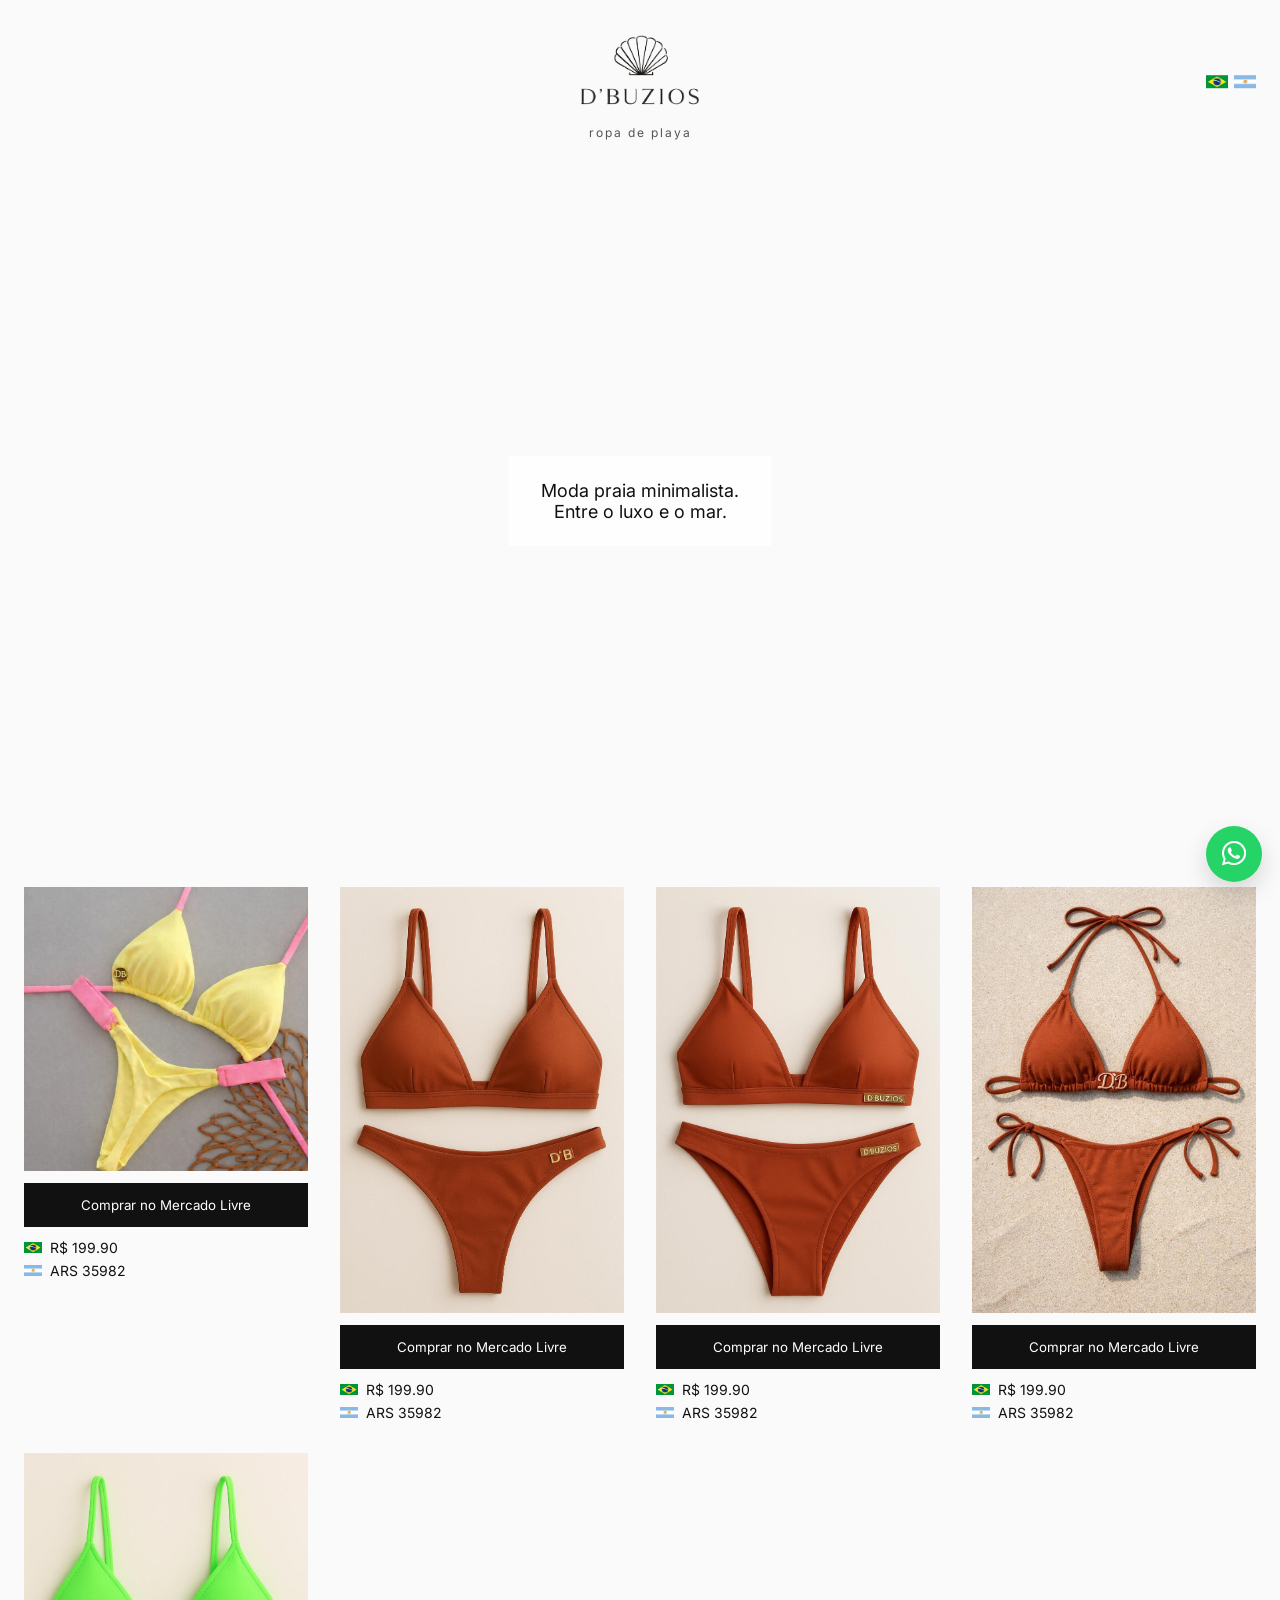
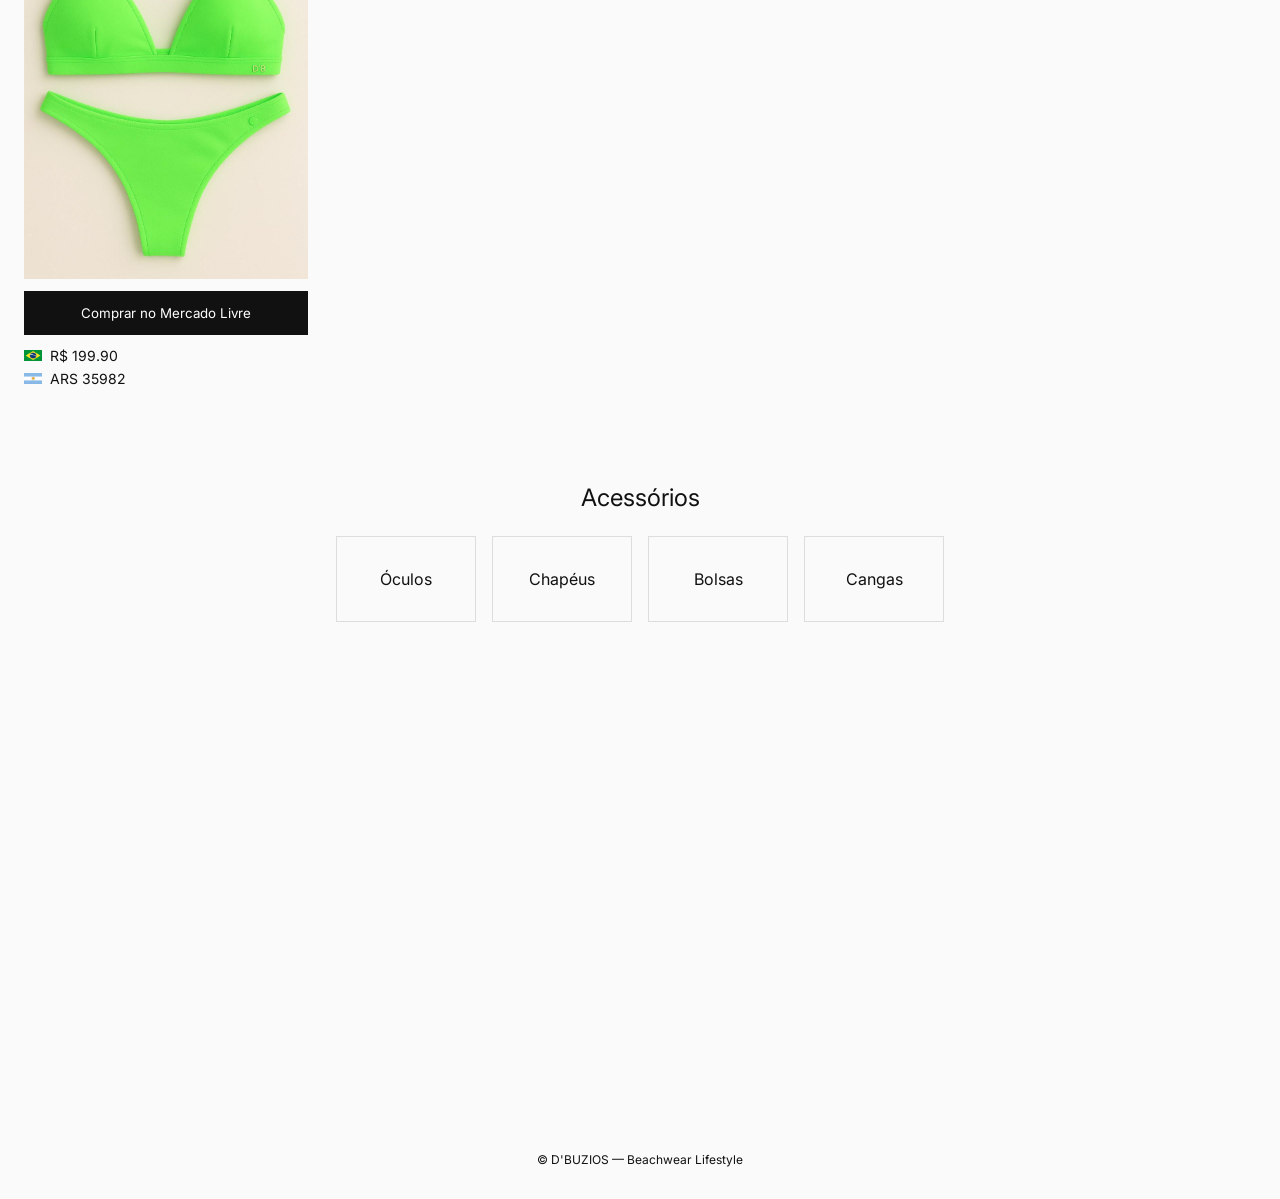
==== index.html @ 42c854fa "first commit" ====
<!DOCTYPE html>
<html lang="pt-BR">
<head>
  <meta charset="UTF-8">
  <title>D'BUZIOS – Moda Praia</title>
  <meta name="viewport" content="width=device-width, initial-scale=1.0">

  <!-- Google Font -->
  <link href="https://fonts.googleapis.com/css2?family=Inter:wght@300;400;500&display=swap" rel="stylesheet">

  <!-- Font Awesome -->
  <link
    rel="stylesheet"
    href="https://cdnjs.cloudflare.com/ajax/libs/font-awesome/6.5.1/css/all.min.css"
  />

  <link rel="stylesheet" href="style.css">
</head>
<body>

<!-- WhatsApp Floating -->
<a href="https://wa.me/5599999999999" class="whatsapp" target="_blank">
  <i class="fa-brands fa-whatsapp"></i>
</a>

<header class="site-header">
  <img 
    src="img/logo-dbuzios-sem-bg.png" 
    alt="D'BUZIOS Logo" 
    class="logo"
  >

  <span class="tagline">ropa de playa</span>

  <div class="flags">
    <img src="img/bra.png" alt="Brasil">
    <img src="img/arg.png" alt="Argentina">
  </div>
</header>

<section class="hero parallax">
  <div class="hero-text">
    <p>Moda praia minimalista.<br>Entre o luxo e o mar.</p>
  </div>
</section>

<section class="products">

  <div class="product-card">
    <img src="img/img1.jpeg" alt="Biquíni">
    <button onclick="openML()">Comprar no Mercado Livre</button>
    <div class="price">
      <div class="price-line">
        <img src="img/bra.png" alt="Brasil">
        <span>R$ <span class="br-price"></span></span>
      </div>
      <div class="price-line">
        <img src="img/arg.png" alt="Argentina">
        <span>ARS <span class="ar-price"></span></span>
      </div>
    </div>
  </div>

  <div class="product-card">
    <img src="img/img2.jpeg" alt="Biquíni">
    <button onclick="openML()">Comprar no Mercado Livre</button>
    <div class="price">
      <div class="price-line">
        <img src="img/bra.png" alt="Brasil">
        <span>R$ <span class="br-price"></span></span>
      </div>
      <div class="price-line">
        <img src="img/arg.png" alt="Argentina">
        <span>ARS <span class="ar-price"></span></span>
      </div>
    </div>
  </div>

  <div class="product-card">
    <img src="img/img3.jpeg" alt="Biquíni">
    <button onclick="openML()">Comprar no Mercado Livre</button>
    <div class="price">
      <div class="price-line">
        <img src="img/bra.png" alt="Brasil">
        <span>R$ <span class="br-price"></span></span>
      </div>
      <div class="price-line">
        <img src="img/arg.png" alt="Argentina">
        <span>ARS <span class="ar-price"></span></span>
      </div>
    </div>
  </div>

  <div class="product-card">
    <img src="img/img4.jpeg" alt="Biquíni">
    <button onclick="openML()">Comprar no Mercado Livre</button>
    <div class="price">
      <div class="price-line">
        <img src="img/bra.png" alt="Brasil">
        <span>R$ <span class="br-price"></span></span>
      </div>
      <div class="price-line">
        <img src="img/arg.png" alt="Argentina">
        <span>ARS <span class="ar-price"></span></span>
      </div>
    </div>
  </div>

  <div class="product-card">
    <img src="img/img5.jpeg" alt="Biquíni">
    <button onclick="openML()">Comprar no Mercado Livre</button>
    <div class="price">
      <div class="price-line">
        <img src="img/bra.png" alt="Brasil">
        <span>R$ <span class="br-price"></span></span>
      </div>
      <div class="price-line">
        <img src="img/arg.png" alt="Argentina">
        <span>ARS <span class="ar-price"></span></span>
      </div>
    </div>
  </div>

</section>

<section class="accessories">
  <h2>Acessórios</h2>
  <div class="accessory-scroll">
    <div class="accessory">Óculos</div>
    <div class="accessory">Chapéus</div>
    <div class="accessory">Bolsas</div>
    <div class="accessory">Cangas</div>
  </div>
</section>

<section class="parallax lifestyle"></section>

<footer>
  <p>© D'BUZIOS — Beachwear Lifestyle</p>
</footer>

<script src="script.js"></script>
</body>
</html>
---- style.css ----
* {
  margin: 0;
  padding: 0;
  box-sizing: border-box;
  font-family: 'Inter', sans-serif;
}

body {
  background: #fafafa;
  color: #111;
}

/* HEADER */
.site-header {
  padding: 24px;
  text-align: center;
  position: relative;
}

.logo {
  max-width: 140px;
}

.tagline {
  display: block;
  margin-top: 6px;
  font-size: 12px;
  letter-spacing: 2px;
  text-transform: lowercase;
  color: #555;
}

.flags {
  position: absolute;
  right: 24px;
  top: 50%;
  transform: translateY(-50%);
  display: flex;
  gap: 6px;
}

.flags img {
  width: 22px;
}

/* WHATSAPP */
.whatsapp {
  position: fixed;
  right: 18px;
  bottom: 18px;
  width: 56px;
  height: 56px;
  background: #25D366;
  color: #fff;
  border-radius: 50%;
  display: flex;
  align-items: center;
  justify-content: center;
  font-size: 28px;
  text-decoration: none;
  z-index: 999;
  box-shadow: 0 10px 25px rgba(0,0,0,0.15);
}

/* HERO */
.hero {
  height: 75vh;
  display: flex;
  align-items: center;
  justify-content: center;
  padding: 20px;
}

.hero-text {
  background: rgba(255,255,255,0.9);
  padding: 24px 32px;
  text-align: center;
  font-size: 18px;
}

/* PARALLAX */
.parallax {
  background-image: url('img/beach.jpg');
  background-attachment: fixed;
  background-size: cover;
  background-position: center;
}

/* PRODUCTS */
.products {
  display: grid;
  grid-template-columns: repeat(auto-fit, minmax(260px, 1fr));
  gap: 32px;
  padding: 48px 24px;
}

.product-card img {
  width: 100%;
  display: block;
}

.product-card button {
  width: 100%;
  padding: 14px;
  background: #111;
  color: #fff;
  border: none;
  margin-top: 12px;
  cursor: pointer;
}

.price {
  margin-top: 12px;
  display: flex;
  flex-direction: column;
  gap: 6px;
  font-size: 14px;
}

.price-line {
  display: flex;
  align-items: center;
  gap: 8px;
}

.price-line img {
  width: 18px;
}

/* ACCESSORIES */
.accessories {
  padding: 48px 24px;
}

.accessories h2 {
  text-align: center;
  margin-bottom: 24px;
  font-weight: 400;
}

.accessory-scroll {
  display: flex;
  gap: 16px;
  justify-content: center; /* centralizado no desktop */
}

.accessory {
  min-width: 140px;
  padding: 32px;
  border: 1px solid #ddd;
  text-align: center;
}

/* LIFESTYLE */
.lifestyle {
  height: 50vh;
}

/* FOOTER */
footer {
  padding: 32px;
  text-align: center;
  font-size: 12px;
}

/* 📱 MOBILE */
@media (max-width: 768px) {

  .flags {
    top: auto;
    bottom: 8px;
    right: 16px;
    transform: none;
  }

  .logo {
    max-width: 120px;
  }

  .tagline {
    font-size: 11px;
  }

  .accessory-scroll {
    overflow-x: auto;
    justify-content: flex-start;
    padding-bottom: 10px;
  }

  .accessory {
    flex-shrink: 0;
  }
}

@media (max-width: 480px) {
  .flags img {
    width: 20px;
  }
}
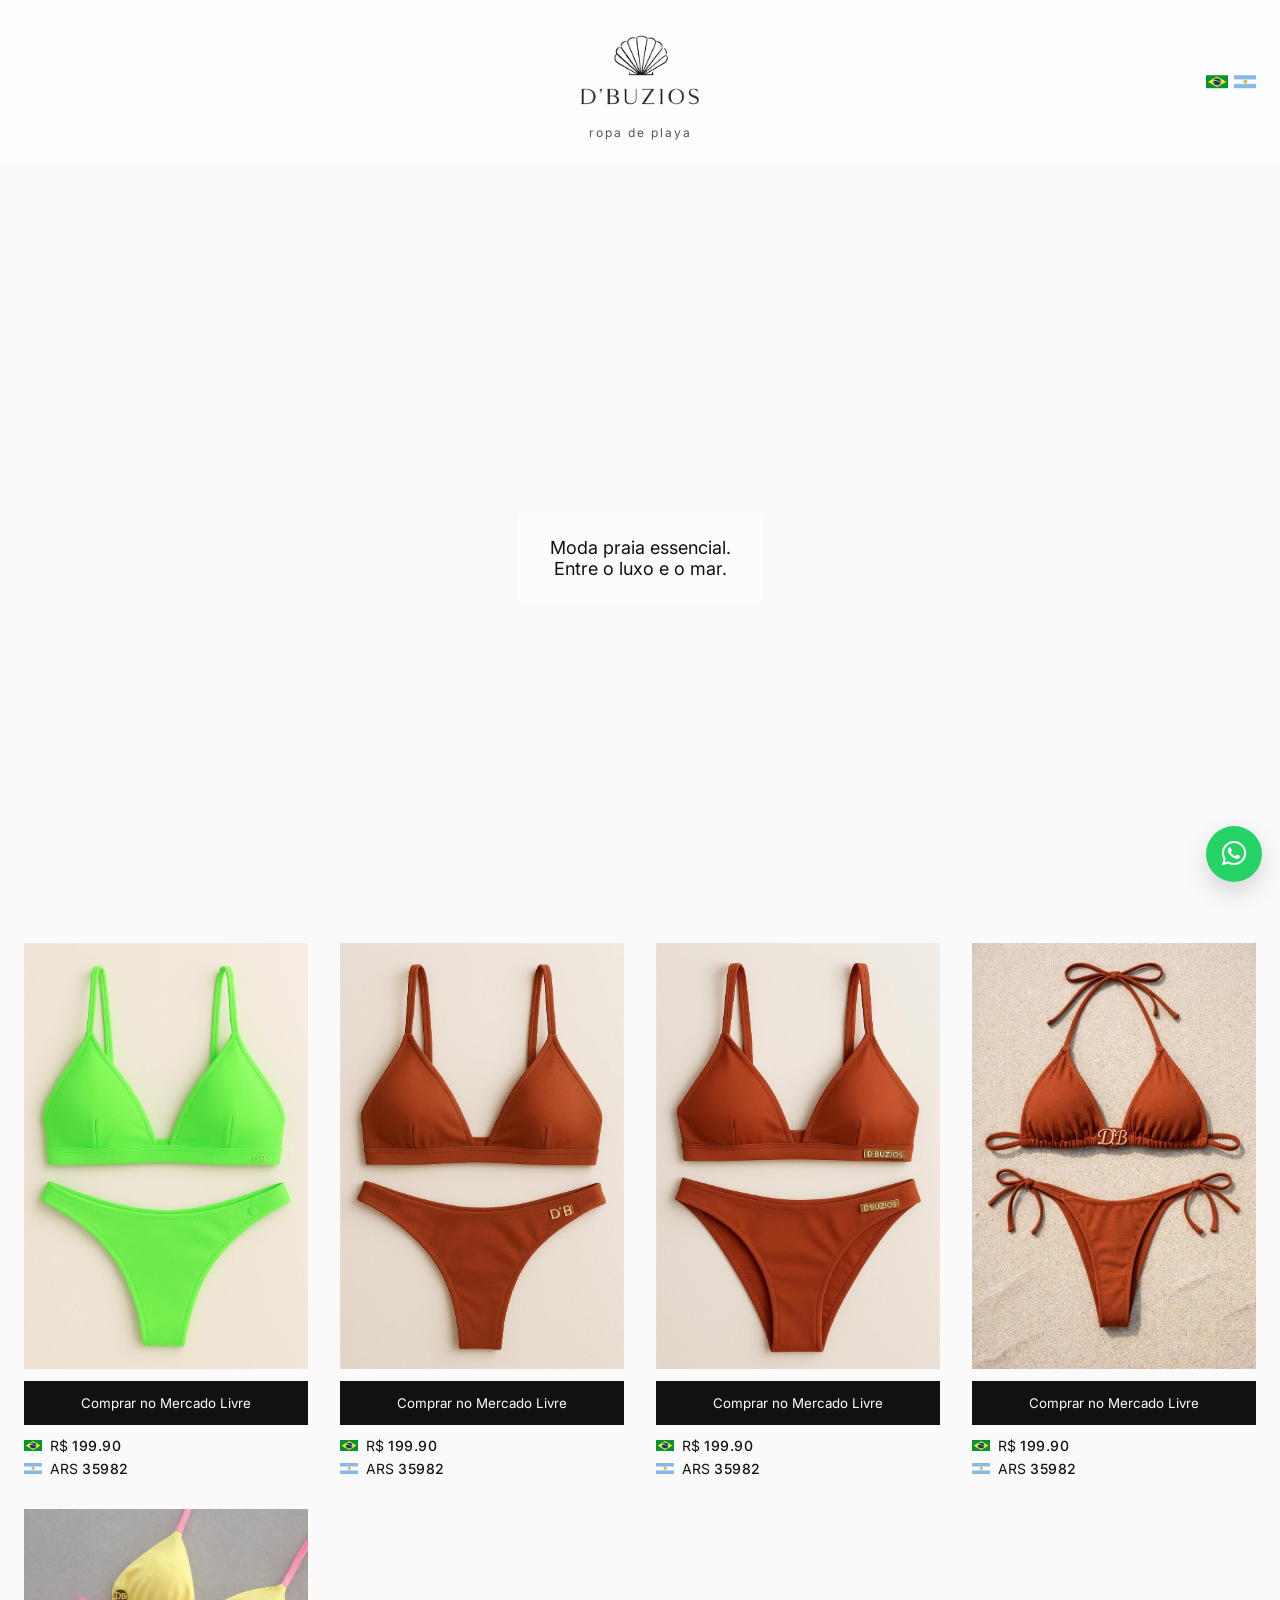
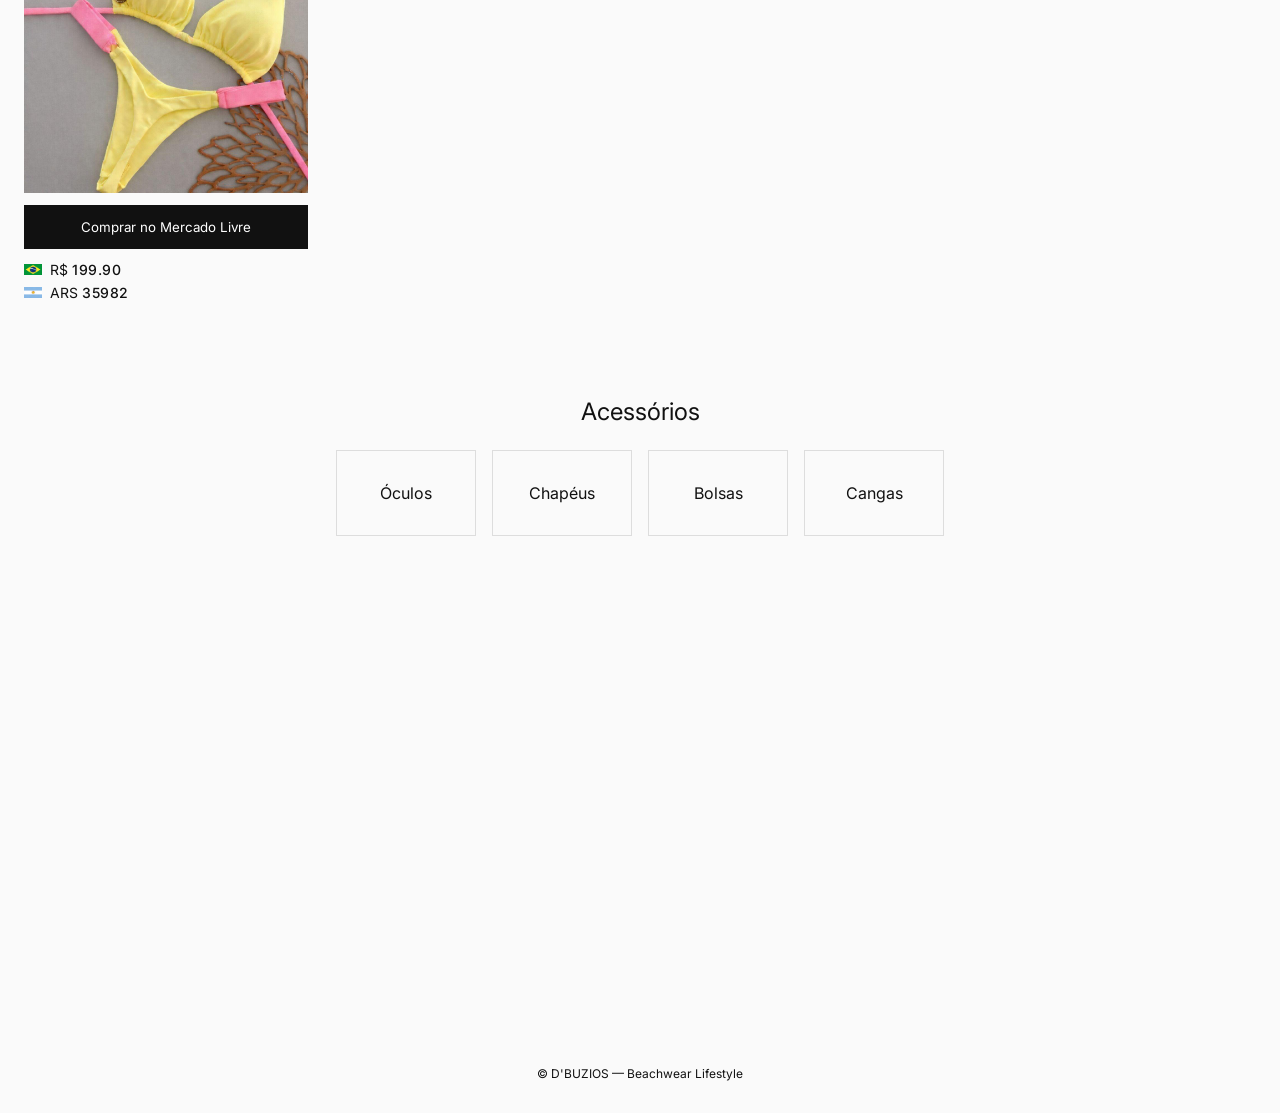
==== commit 2bfeb768: "feat: add fixed header and hero background video" ====
--- a/index.html
+++ b/index.html
@@ -38,16 +38,23 @@
   </div>
 </header>
 
-<section class="hero parallax">
+<section class="hero">
+
+  <!-- VIDEO DE FUNDO -->
+  <video autoplay muted loop playsinline class="hero-video">
+    <source src="video/teste-video.mp4" type="video/mp4">
+  </video>
+
   <div class="hero-text">
-    <p>Moda praia minimalista.<br>Entre o luxo e o mar.</p>
+    <p>Moda praia essencial.<br>Entre o luxo e o mar.</p>
   </div>
+
 </section>
 
 <section class="products">
 
   <div class="product-card">
-    <img src="img/img1.jpeg" alt="Biquíni">
+    <img src="img/img5.jpeg" alt="Biquíni">
     <button onclick="openML()">Comprar no Mercado Livre</button>
     <div class="price">
       <div class="price-line">
@@ -107,7 +114,7 @@
   </div>
 
   <div class="product-card">
-    <img src="img/img5.jpeg" alt="Biquíni">
+    <img src="img/img1.jpeg" alt="Biquíni">
     <button onclick="openML()">Comprar no Mercado Livre</button>
     <div class="price">
       <div class="price-line">
--- a/style.css
+++ b/style.css
@@ -8,13 +8,18 @@
 body {
   background: #fafafa;
   color: #111;
-}
-
-/* HEADER */
+  padding-top: 110px; /* espaço para header fixo */
+}
+
+/* HEADER FIXO */
 .site-header {
   padding: 24px;
   text-align: center;
-  position: relative;
+  position: fixed;
+  top: 0;
+  width: 100%;
+  background: rgba(255, 255, 255, 0.6);
+  z-index: 1000;
 }
 
 .logo {
@@ -41,6 +46,12 @@
 
 .flags img {
   width: 22px;
+}
+
+.br-price,
+.ar-price {
+  font-weight: 500;
+  letter-spacing: 0.5px;
 }
 
 /* WHATSAPP */
@@ -62,28 +73,34 @@
   box-shadow: 0 10px 25px rgba(0,0,0,0.15);
 }
 
-/* HERO */
+/* HERO COM VIDEO */
 .hero {
+  position: relative;
   height: 75vh;
+  margin-top: 110px; 
   display: flex;
   align-items: center;
   justify-content: center;
-  padding: 20px;
+  overflow: hidden;
+}
+
+.hero-video {
+  position: absolute;
+  width: 100%;
+  height: 100%;
+  object-fit: cover;
+  top: 0;
+  left: 0;
+  z-index: 0;
 }
 
 .hero-text {
-  background: rgba(255,255,255,0.9);
+  position: relative;
+  z-index: 1;
+  background: rgba(255,255,255,0.4);
   padding: 24px 32px;
   text-align: center;
   font-size: 18px;
-}
-
-/* PARALLAX */
-.parallax {
-  background-image: url('img/beach.jpg');
-  background-attachment: fixed;
-  background-size: cover;
-  background-position: center;
 }
 
 /* PRODUCTS */
@@ -141,7 +158,7 @@
 .accessory-scroll {
   display: flex;
   gap: 16px;
-  justify-content: center; /* centralizado no desktop */
+  justify-content: center;
 }
 
 .accessory {
@@ -163,7 +180,7 @@
   font-size: 12px;
 }
 
-/* 📱 MOBILE */
+/* MOBILE */
 @media (max-width: 768px) {
 
   .flags {
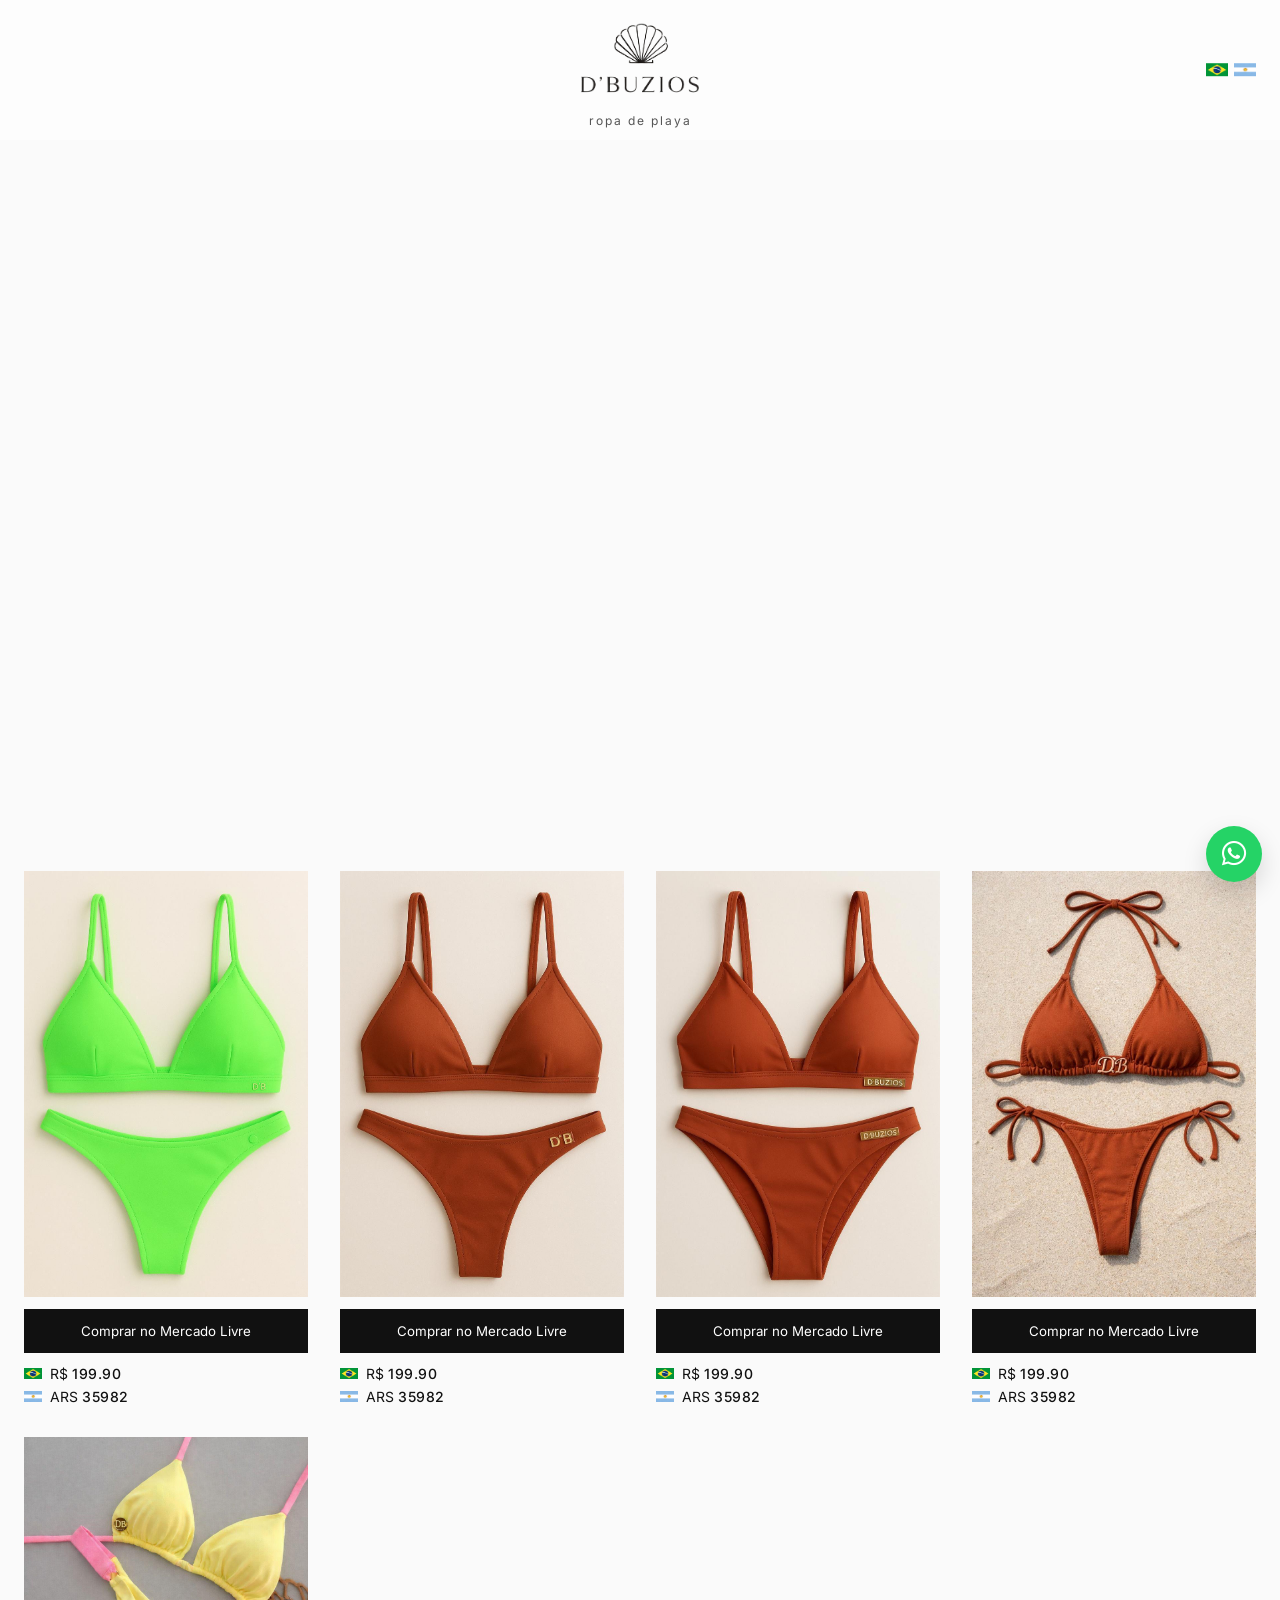
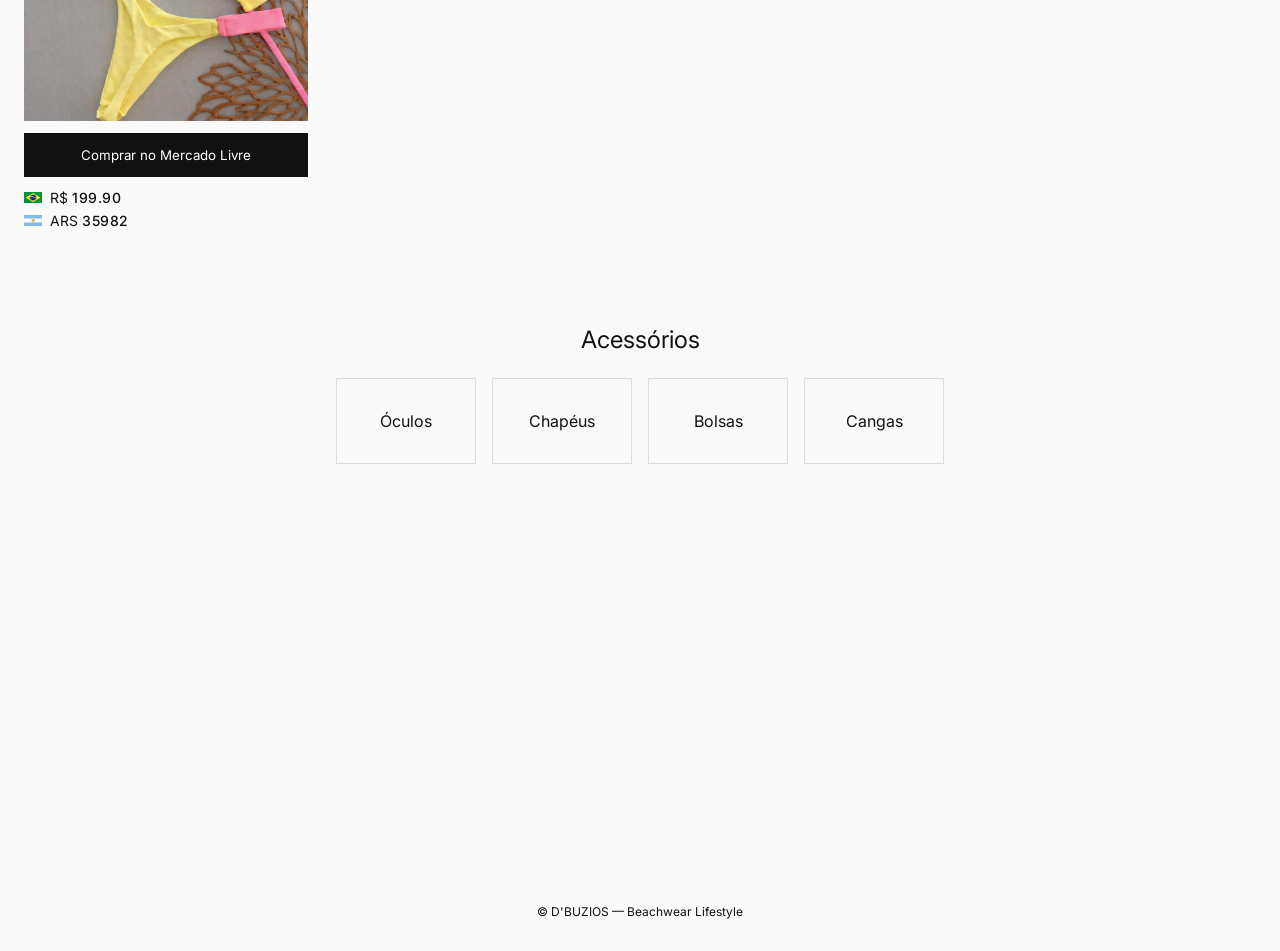
==== commit e3a8ec1d: "refactor(hero): comment out text overlay above video" ====
--- a/index.html
+++ b/index.html
@@ -42,12 +42,14 @@
 
   <!-- VIDEO DE FUNDO -->
   <video autoplay muted loop playsinline class="hero-video">
-    <source src="video/teste-video.mp4" type="video/mp4">
+    <source src="video/video-praia.mp4" type="video/mp4">
   </video>
 
+  <!-- 
   <div class="hero-text">
     <p>Moda praia essencial.<br>Entre o luxo e o mar.</p>
   </div>
+  -->
 
 </section>
 
--- a/style.css
+++ b/style.css
@@ -13,7 +13,7 @@
 
 /* HEADER FIXO */
 .site-header {
-  padding: 24px;
+  padding: 12px;
   text-align: center;
   position: fixed;
   top: 0;
@@ -77,7 +77,7 @@
 .hero {
   position: relative;
   height: 75vh;
-  margin-top: 110px; 
+  margin-top: 38px; 
   display: flex;
   align-items: center;
   justify-content: center;
@@ -170,7 +170,7 @@
 
 /* LIFESTYLE */
 .lifestyle {
-  height: 50vh;
+  height: 40vh;
 }
 
 /* FOOTER */
@@ -198,6 +198,10 @@
     font-size: 11px;
   }
 
+  .hero {
+    margin-top: 16px;
+  }
+
   .accessory-scroll {
     overflow-x: auto;
     justify-content: flex-start;
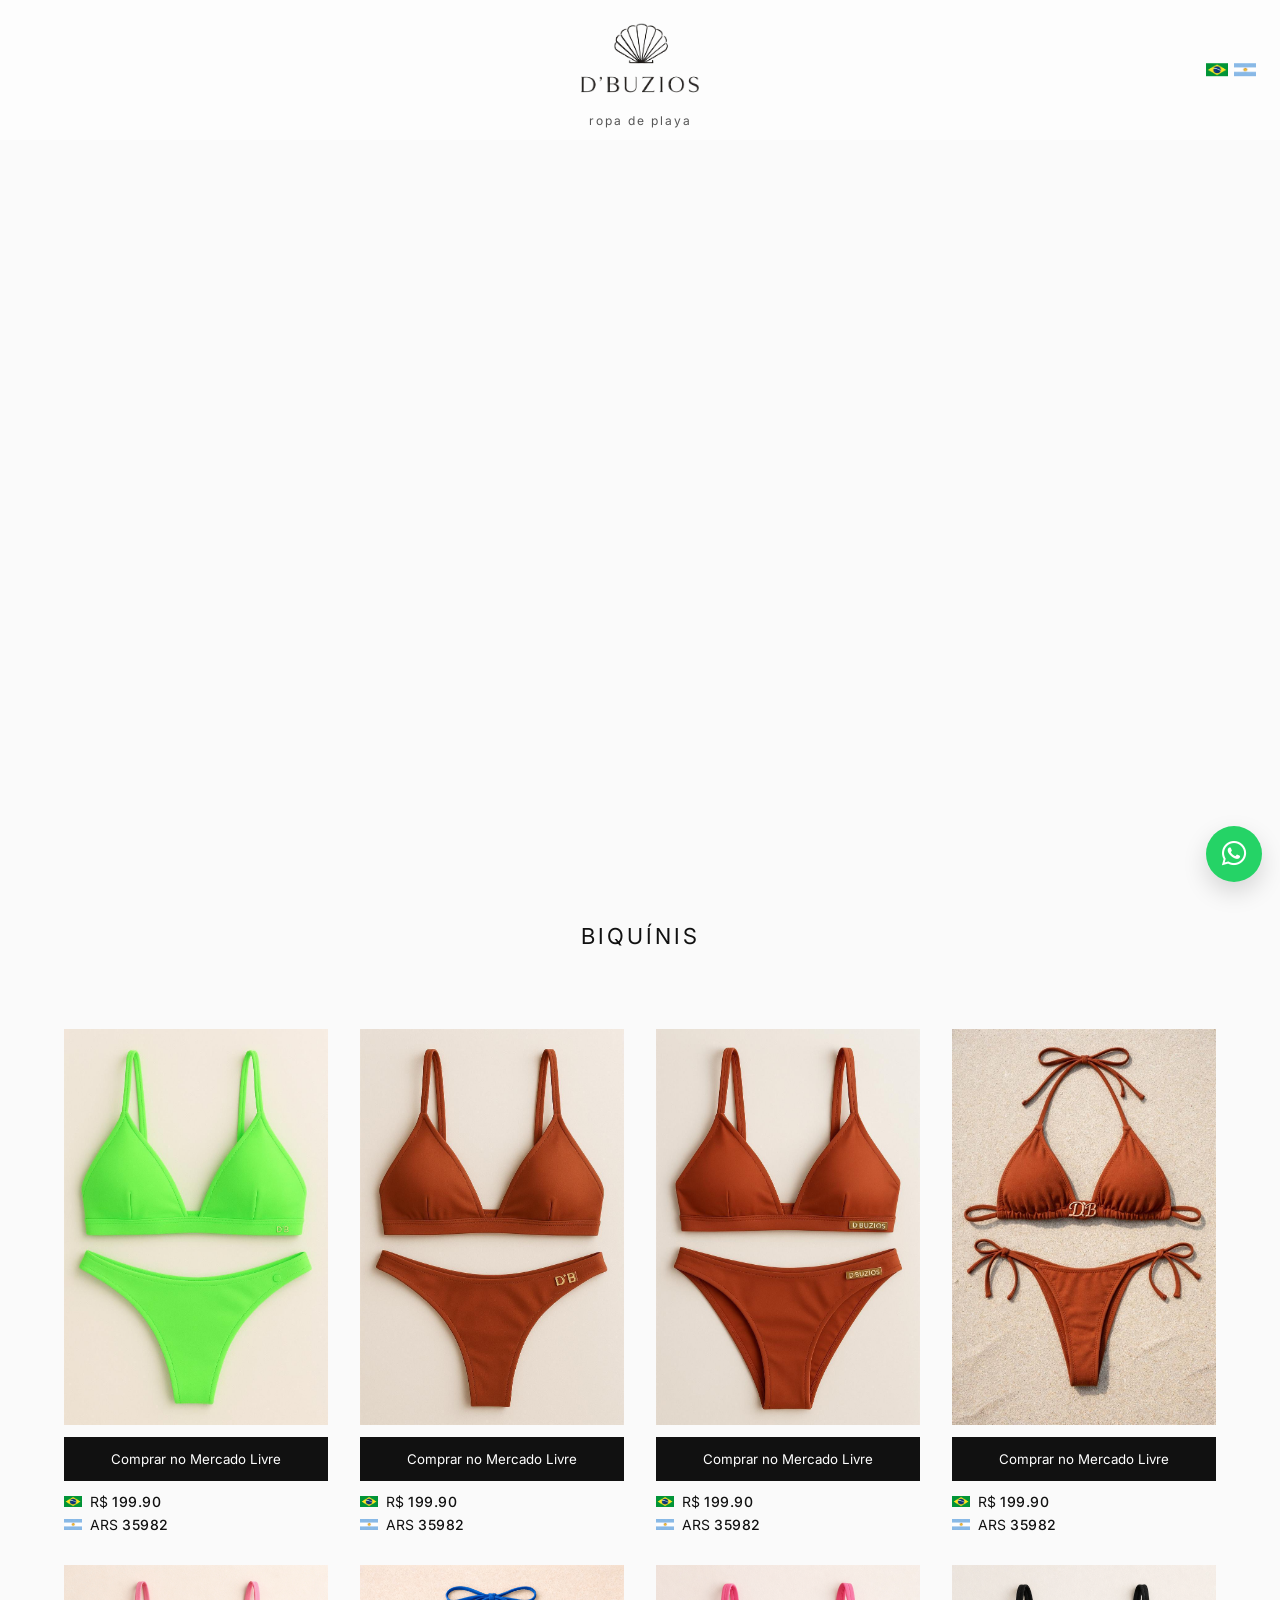
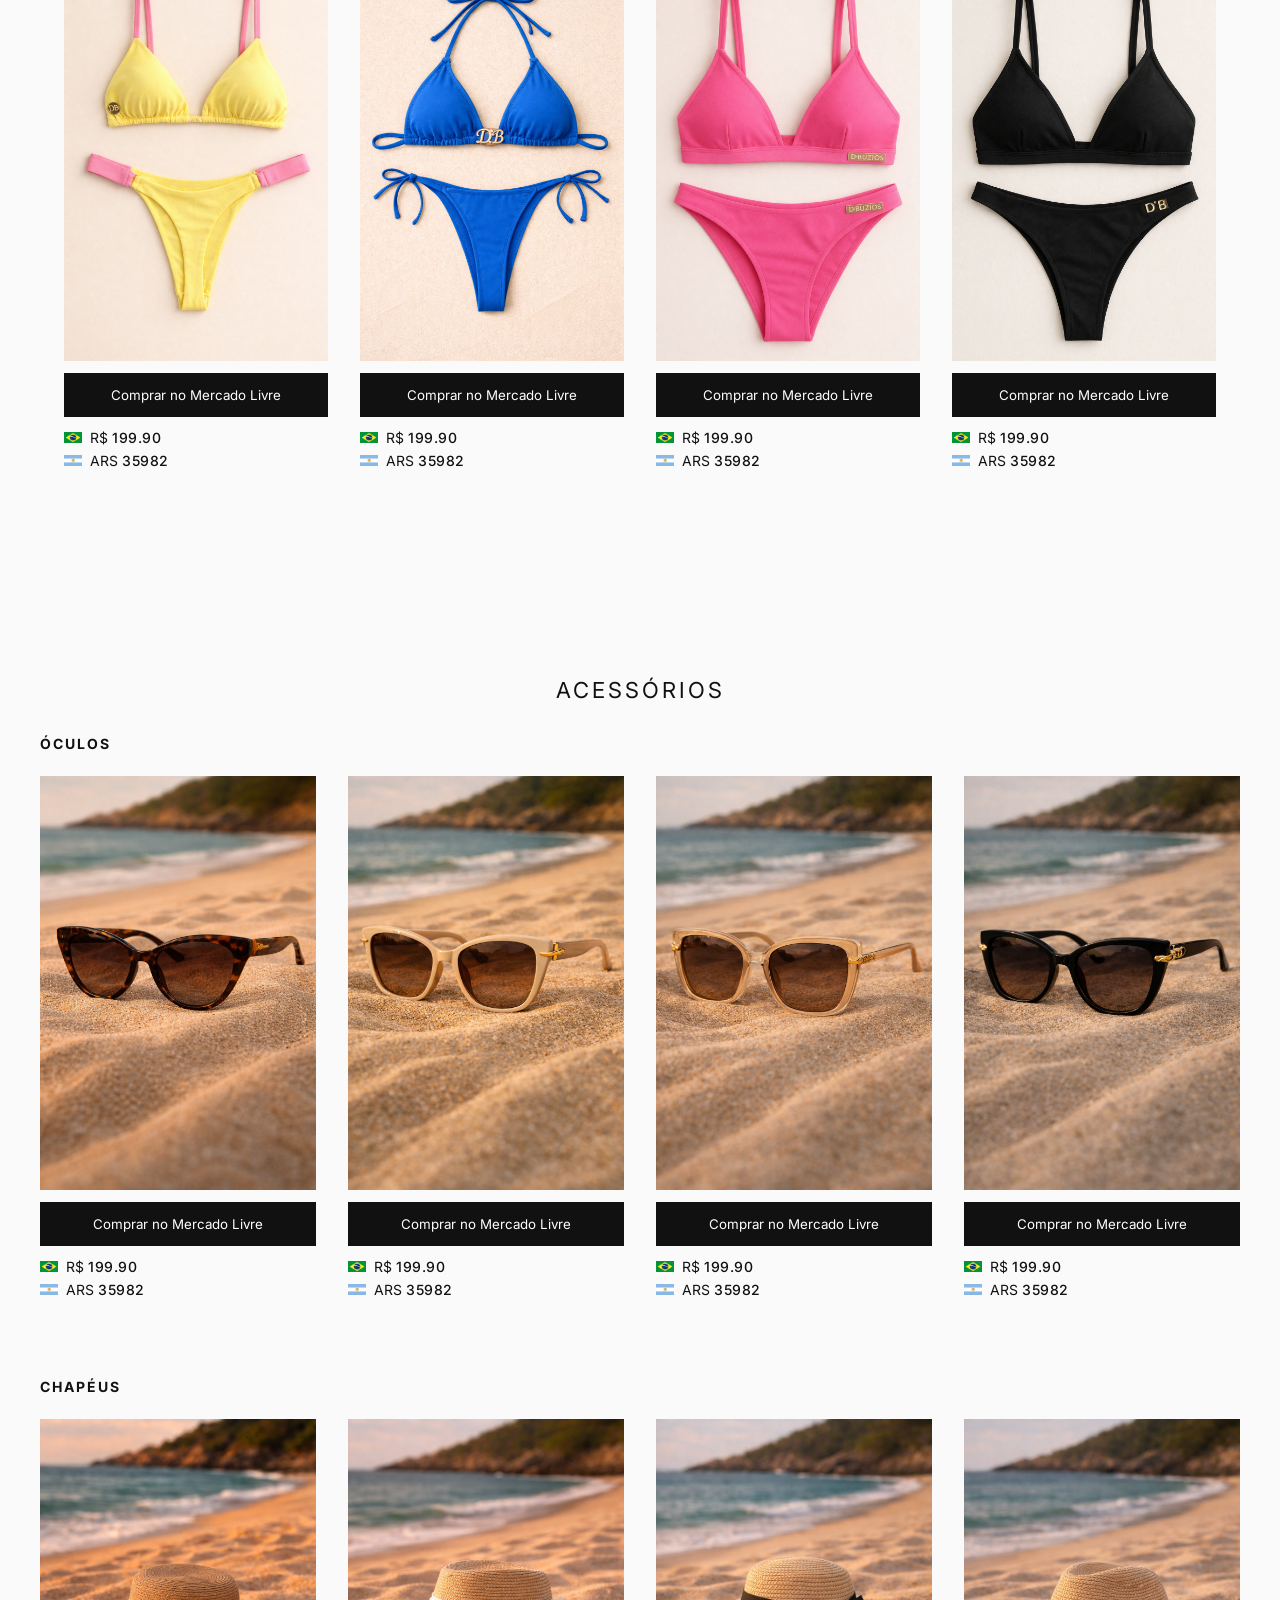
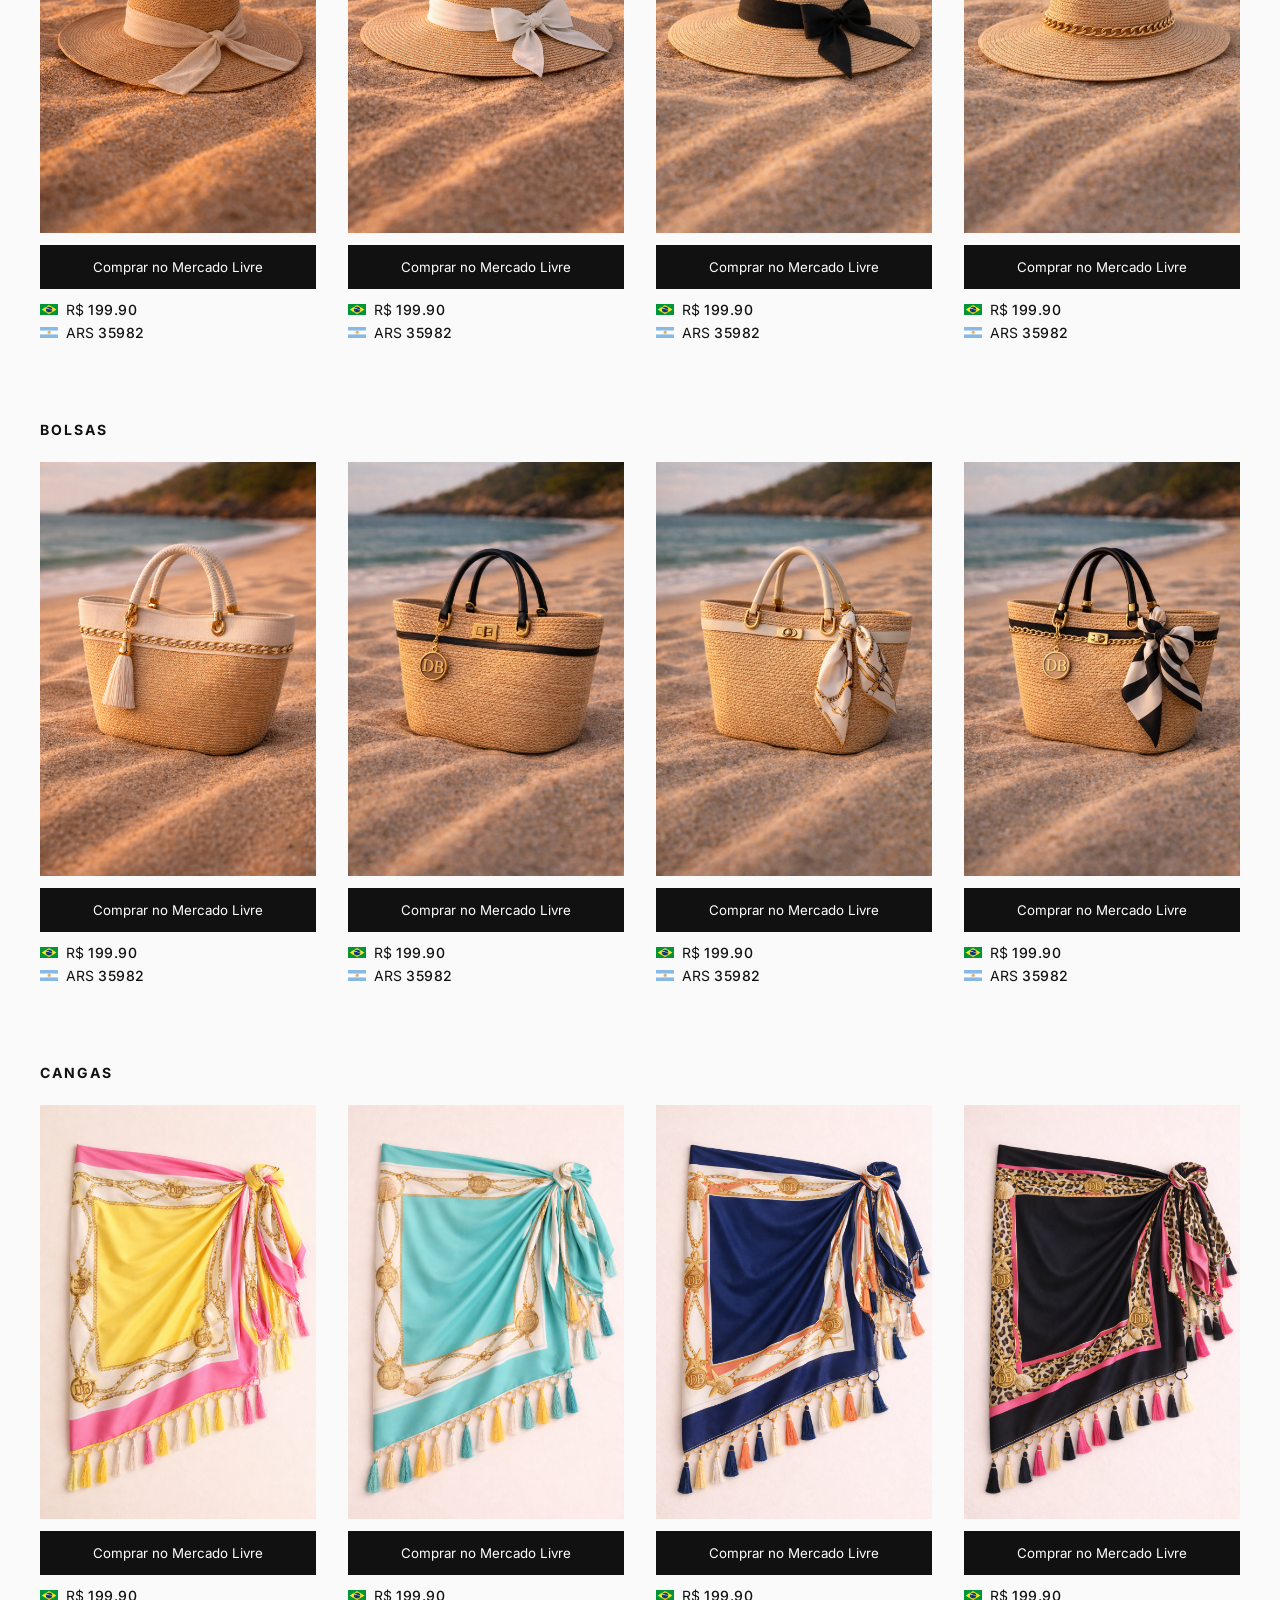
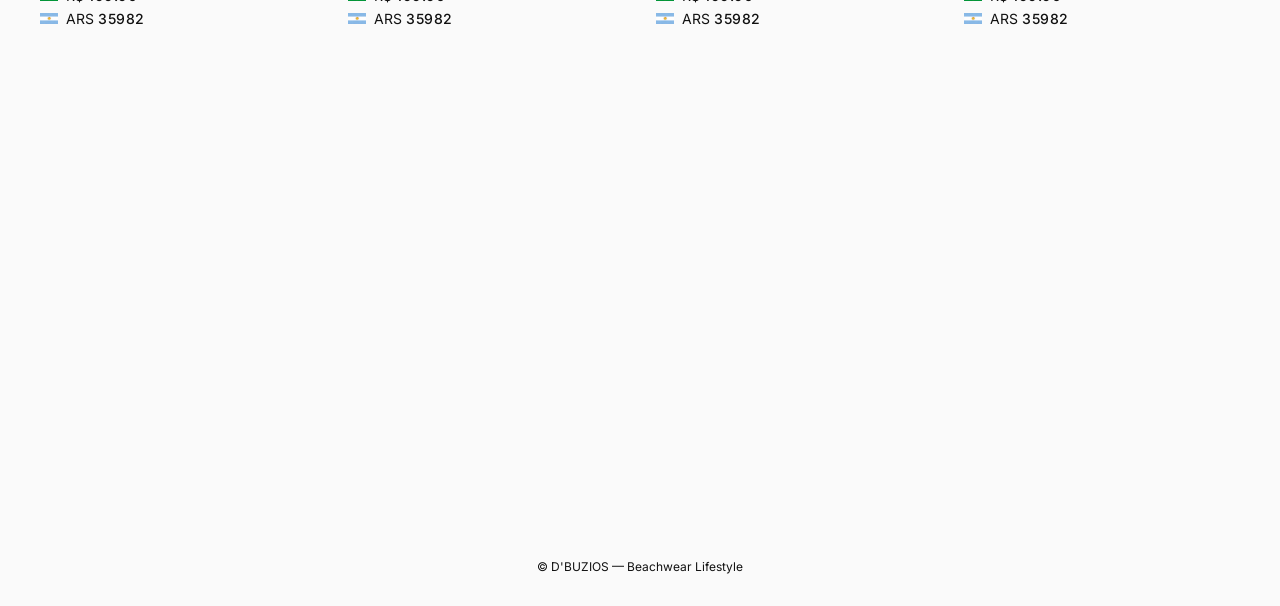
==== commit 8f23f3c6: "feat(ui): improve layout, standardize accessories and organize css" ====
--- a/index.html
+++ b/index.html
@@ -53,93 +53,418 @@
 
 </section>
 
-<section class="products">
-
-  <div class="product-card">
-    <img src="img/img5.jpeg" alt="Biquíni">
-    <button onclick="openML()">Comprar no Mercado Livre</button>
-    <div class="price">
-      <div class="price-line">
-        <img src="img/bra.png" alt="Brasil">
-        <span>R$ <span class="br-price"></span></span>
-      </div>
-      <div class="price-line">
-        <img src="img/arg.png" alt="Argentina">
-        <span>ARS <span class="ar-price"></span></span>
-      </div>
-    </div>
-  </div>
-
-  <div class="product-card">
-    <img src="img/img2.jpeg" alt="Biquíni">
-    <button onclick="openML()">Comprar no Mercado Livre</button>
-    <div class="price">
-      <div class="price-line">
-        <img src="img/bra.png" alt="Brasil">
-        <span>R$ <span class="br-price"></span></span>
-      </div>
-      <div class="price-line">
-        <img src="img/arg.png" alt="Argentina">
-        <span>ARS <span class="ar-price"></span></span>
-      </div>
-    </div>
-  </div>
-
-  <div class="product-card">
-    <img src="img/img3.jpeg" alt="Biquíni">
-    <button onclick="openML()">Comprar no Mercado Livre</button>
-    <div class="price">
-      <div class="price-line">
-        <img src="img/bra.png" alt="Brasil">
-        <span>R$ <span class="br-price"></span></span>
-      </div>
-      <div class="price-line">
-        <img src="img/arg.png" alt="Argentina">
-        <span>ARS <span class="ar-price"></span></span>
-      </div>
-    </div>
-  </div>
-
-  <div class="product-card">
-    <img src="img/img4.jpeg" alt="Biquíni">
-    <button onclick="openML()">Comprar no Mercado Livre</button>
-    <div class="price">
-      <div class="price-line">
-        <img src="img/bra.png" alt="Brasil">
-        <span>R$ <span class="br-price"></span></span>
-      </div>
-      <div class="price-line">
-        <img src="img/arg.png" alt="Argentina">
-        <span>ARS <span class="ar-price"></span></span>
-      </div>
-    </div>
-  </div>
-
-  <div class="product-card">
-    <img src="img/img1.jpeg" alt="Biquíni">
-    <button onclick="openML()">Comprar no Mercado Livre</button>
-    <div class="price">
-      <div class="price-line">
-        <img src="img/bra.png" alt="Brasil">
-        <span>R$ <span class="br-price"></span></span>
-      </div>
-      <div class="price-line">
-        <img src="img/arg.png" alt="Argentina">
-        <span>ARS <span class="ar-price"></span></span>
-      </div>
-    </div>
+<section class="products-section">
+
+  <h2 class="section-title">Biquínis</h2>
+
+  <div class="products">
+
+    <div class="product-card">
+      <img src="img/img5.jpeg" alt="Biquíni">
+      <button onclick="openML()">Comprar no Mercado Livre</button>
+      <div class="price">
+        <div class="price-line">
+          <img src="img/bra.png" alt="Brasil">
+          <span>R$ <span class="br-price"></span></span>
+        </div>
+        <div class="price-line">
+          <img src="img/arg.png" alt="Argentina">
+          <span>ARS <span class="ar-price"></span></span>
+        </div>
+      </div>
+    </div>
+
+    <div class="product-card">
+      <img src="img/img2.jpeg" alt="Biquíni">
+      <button onclick="openML()">Comprar no Mercado Livre</button>
+      <div class="price">
+        <div class="price-line">
+          <img src="img/bra.png" alt="Brasil">
+          <span>R$ <span class="br-price"></span></span>
+        </div>
+        <div class="price-line">
+          <img src="img/arg.png" alt="Argentina">
+          <span>ARS <span class="ar-price"></span></span>
+        </div>
+      </div>
+    </div>
+
+    <div class="product-card">
+      <img src="img/img3.jpeg" alt="Biquíni">
+      <button onclick="openML()">Comprar no Mercado Livre</button>
+      <div class="price">
+        <div class="price-line">
+          <img src="img/bra.png" alt="Brasil">
+          <span>R$ <span class="br-price"></span></span>
+        </div>
+        <div class="price-line">
+          <img src="img/arg.png" alt="Argentina">
+          <span>ARS <span class="ar-price"></span></span>
+        </div>
+      </div>
+    </div>
+
+    <div class="product-card">
+      <img src="img/img4.jpeg" alt="Biquíni">
+      <button onclick="openML()">Comprar no Mercado Livre</button>
+      <div class="price">
+        <div class="price-line">
+          <img src="img/bra.png" alt="Brasil">
+          <span>R$ <span class="br-price"></span></span>
+        </div>
+        <div class="price-line">
+          <img src="img/arg.png" alt="Argentina">
+          <span>ARS <span class="ar-price"></span></span>
+        </div>
+      </div>
+    </div>
+
+    <div class="product-card">
+      <img src="img/img1.jpeg" alt="Biquíni">
+      <button onclick="openML()">Comprar no Mercado Livre</button>
+      <div class="price">
+        <div class="price-line">
+          <img src="img/bra.png" alt="Brasil">
+          <span>R$ <span class="br-price"></span></span>
+        </div>
+        <div class="price-line">
+          <img src="img/arg.png" alt="Argentina">
+          <span>ARS <span class="ar-price"></span></span>
+        </div>
+      </div>
+    </div>
+
+    <div class="product-card">
+      <img src="img/img6.jpeg" alt="Biquíni">
+      <button onclick="openML()">Comprar no Mercado Livre</button>
+      <div class="price">
+        <div class="price-line">
+          <img src="img/bra.png" alt="Brasil">
+          <span>R$ <span class="br-price"></span></span>
+        </div>
+        <div class="price-line">
+          <img src="img/arg.png" alt="Argentina">
+          <span>ARS <span class="ar-price"></span></span>
+        </div>
+      </div>
+    </div>
+
+    <div class="product-card">
+      <img src="img/img7.jpeg" alt="Biquíni">
+      <button onclick="openML()">Comprar no Mercado Livre</button>
+      <div class="price">
+        <div class="price-line">
+          <img src="img/bra.png" alt="Brasil">
+          <span>R$ <span class="br-price"></span></span>
+        </div>
+        <div class="price-line">
+          <img src="img/arg.png" alt="Argentina">
+          <span>ARS <span class="ar-price"></span></span>
+        </div>
+      </div>
+    </div>
+
+    <div class="product-card">
+      <img src="img/img8.jpeg" alt="Biquíni">
+      <button onclick="openML()">Comprar no Mercado Livre</button>
+      <div class="price">
+        <div class="price-line">
+          <img src="img/bra.png" alt="Brasil">
+          <span>R$ <span class="br-price"></span></span>
+        </div>
+        <div class="price-line">
+          <img src="img/arg.png" alt="Argentina">
+          <span>ARS <span class="ar-price"></span></span>
+        </div>
+      </div>
+    </div>
+
   </div>
 
 </section>
 
 <section class="accessories">
-  <h2>Acessórios</h2>
-  <div class="accessory-scroll">
-    <div class="accessory">Óculos</div>
-    <div class="accessory">Chapéus</div>
-    <div class="accessory">Bolsas</div>
-    <div class="accessory">Cangas</div>
-  </div>
+
+  <h2 class="section-title">Acessórios</h2>
+
+  <!-- ÓCULOS -->
+  <div class="accessory-category">
+    <h3 class="accessory-category-title">Óculos</h3>
+
+    <div class="accessories-grid">
+
+      <div class="accessory-card">
+        <img src="img/oculos1.jpg" alt="Óculos D'Buzios">
+        <button onclick="openML()">Comprar no Mercado Livre</button>
+        <div class="price">
+          <div class="price-line">
+            <img src="img/bra.png" alt="Brasil">
+            <span>R$ <span class="br-price"></span></span>
+          </div>
+          <div class="price-line">
+            <img src="img/arg.png" alt="Argentina">
+            <span>ARS <span class="ar-price"></span></span>
+          </div>
+        </div>
+      </div>
+
+      <div class="accessory-card">
+        <img src="img/oculos2.jpg" alt="Óculos D'Buzios">
+        <button onclick="openML()">Comprar no Mercado Livre</button>
+        <div class="price">
+          <div class="price-line">
+            <img src="img/bra.png" alt="Brasil">
+            <span>R$ <span class="br-price"></span></span>
+          </div>
+          <div class="price-line">
+            <img src="img/arg.png" alt="Argentina">
+            <span>ARS <span class="ar-price"></span></span>
+          </div>
+        </div>
+      </div>
+
+      <div class="accessory-card">
+        <img src="img/oculos3.jpg" alt="Óculos D'Buzios">
+        <button onclick="openML()">Comprar no Mercado Livre</button>
+        <div class="price">
+          <div class="price-line">
+            <img src="img/bra.png" alt="Brasil">
+            <span>R$ <span class="br-price"></span></span>
+          </div>
+          <div class="price-line">
+            <img src="img/arg.png" alt="Argentina">
+            <span>ARS <span class="ar-price"></span></span>
+          </div>
+        </div>
+      </div>
+
+      <div class="accessory-card">
+        <img src="img/oculos4.jpg" alt="Óculos D'Buzios">
+        <button onclick="openML()">Comprar no Mercado Livre</button>
+        <div class="price">
+          <div class="price-line">
+            <img src="img/bra.png" alt="Brasil">
+            <span>R$ <span class="br-price"></span></span>
+          </div>
+          <div class="price-line">
+            <img src="img/arg.png" alt="Argentina">
+            <span>ARS <span class="ar-price"></span></span>
+          </div>
+        </div>
+      </div>
+
+    </div>
+  </div>
+
+  <!-- CHAPÉUS -->
+  <div class="accessory-category">
+    <h3 class="accessory-category-title">Chapéus</h3>
+
+    <div class="accessories-grid">
+
+      <div class="accessory-card">
+        <img src="img/chapeu1.jpg" alt="Chapéu D'Buzios">
+        <button onclick="openML()">Comprar no Mercado Livre</button>
+        <div class="price">
+          <div class="price-line">
+            <img src="img/bra.png" alt="Brasil">
+            <span>R$ <span class="br-price"></span></span>
+          </div>
+          <div class="price-line">
+            <img src="img/arg.png" alt="Argentina">
+            <span>ARS <span class="ar-price"></span></span>
+          </div>
+        </div>
+      </div>
+
+      <div class="accessory-card">
+        <img src="img/chapeu2.jpg" alt="Chapéu D'Buzios">
+        <button onclick="openML()">Comprar no Mercado Livre</button>
+        <div class="price">
+          <div class="price-line">
+            <img src="img/bra.png" alt="Brasil">
+            <span>R$ <span class="br-price"></span></span>
+          </div>
+          <div class="price-line">
+            <img src="img/arg.png" alt="Argentina">
+            <span>ARS <span class="ar-price"></span></span>
+          </div>
+        </div>
+      </div>
+
+      <div class="accessory-card">
+        <img src="img/chapeu3.jpg" alt="Chapéu D'Buzios">
+        <button onclick="openML()">Comprar no Mercado Livre</button>
+        <div class="price">
+          <div class="price-line">
+            <img src="img/bra.png" alt="Brasil">
+            <span>R$ <span class="br-price"></span></span>
+          </div>
+          <div class="price-line">
+            <img src="img/arg.png" alt="Argentina">
+            <span>ARS <span class="ar-price"></span></span>
+          </div>
+        </div>
+      </div>
+
+      <div class="accessory-card">
+        <img src="img/chapeu4.jpg" alt="Chapéu D'Buzios">
+        <button onclick="openML()">Comprar no Mercado Livre</button>
+        <div class="price">
+          <div class="price-line">
+            <img src="img/bra.png" alt="Brasil">
+            <span>R$ <span class="br-price"></span></span>
+          </div>
+          <div class="price-line">
+            <img src="img/arg.png" alt="Argentina">
+            <span>ARS <span class="ar-price"></span></span>
+          </div>
+        </div>
+      </div>
+
+    </div>
+  </div>
+
+
+  <!-- BOLSAS -->
+  <div class="accessory-category">
+    <h3 class="accessory-category-title">Bolsas</h3>
+
+    <div class="accessories-grid">
+
+      <div class="accessory-card">
+        <img src="img/bolsa1.jpg" alt="Bolsa D'Buzios">
+        <button onclick="openML()">Comprar no Mercado Livre</button>
+        <div class="price">
+          <div class="price-line">
+            <img src="img/bra.png" alt="Brasil">
+            <span>R$ <span class="br-price"></span></span>
+          </div>
+          <div class="price-line">
+            <img src="img/arg.png" alt="Argentina">
+            <span>ARS <span class="ar-price"></span></span>
+          </div>
+        </div>
+      </div>
+
+      <div class="accessory-card">
+        <img src="img/bolsa2.jpg" alt="Bolsa D'Buzios">
+        <button onclick="openML()">Comprar no Mercado Livre</button>
+        <div class="price">
+          <div class="price-line">
+            <img src="img/bra.png" alt="Brasil">
+            <span>R$ <span class="br-price"></span></span>
+          </div>
+          <div class="price-line">
+            <img src="img/arg.png" alt="Argentina">
+            <span>ARS <span class="ar-price"></span></span>
+          </div>
+        </div>
+      </div>
+
+      <div class="accessory-card">
+        <img src="img/bolsa3.jpg" alt="Bolsa D'Buzios">
+        <button onclick="openML()">Comprar no Mercado Livre</button>
+        <div class="price">
+          <div class="price-line">
+            <img src="img/bra.png" alt="Brasil">
+            <span>R$ <span class="br-price"></span></span>
+          </div>
+          <div class="price-line">
+            <img src="img/arg.png" alt="Argentina">
+            <span>ARS <span class="ar-price"></span></span>
+          </div>
+        </div>
+      </div>
+
+      <div class="accessory-card">
+        <img src="img/bolsa4.jpg" alt="Bolsa D'Buzios">
+        <button onclick="openML()">Comprar no Mercado Livre</button>
+        <div class="price">
+          <div class="price-line">
+            <img src="img/bra.png" alt="Brasil">
+            <span>R$ <span class="br-price"></span></span>
+          </div>
+          <div class="price-line">
+            <img src="img/arg.png" alt="Argentina">
+            <span>ARS <span class="ar-price"></span></span>
+          </div>
+        </div>
+      </div>
+
+    </div>
+  </div>
+
+
+  <!-- CANGAS -->
+  <div class="accessory-category">
+    <h3 class="accessory-category-title">Cangas</h3>
+
+    <div class="accessories-grid">
+
+      <div class="accessory-card">
+        <img src="img/canga1.jpg" alt="Canga D'Buzios">
+        <button onclick="openML()">Comprar no Mercado Livre</button>
+        <div class="price">
+          <div class="price-line">
+            <img src="img/bra.png" alt="Brasil">
+            <span>R$ <span class="br-price"></span></span>
+          </div>
+          <div class="price-line">
+            <img src="img/arg.png" alt="Argentina">
+            <span>ARS <span class="ar-price"></span></span>
+          </div>
+        </div>
+      </div>
+
+      <div class="accessory-card">
+        <img src="img/canga2.jpg" alt="Canga D'Buzios">
+        <button onclick="openML()">Comprar no Mercado Livre</button>
+        <div class="price">
+          <div class="price-line">
+            <img src="img/bra.png" alt="Brasil">
+            <span>R$ <span class="br-price"></span></span>
+          </div>
+          <div class="price-line">
+            <img src="img/arg.png" alt="Argentina">
+            <span>ARS <span class="ar-price"></span></span>
+          </div>
+        </div>
+      </div>
+
+      <div class="accessory-card">
+        <img src="img/canga3.jpg" alt="Canga D'Buzios">
+        <button onclick="openML()">Comprar no Mercado Livre</button>
+        <div class="price">
+          <div class="price-line">
+            <img src="img/bra.png" alt="Brasil">
+            <span>R$ <span class="br-price"></span></span>
+          </div>
+          <div class="price-line">
+            <img src="img/arg.png" alt="Argentina">
+            <span>ARS <span class="ar-price"></span></span>
+          </div>
+        </div>
+      </div>
+
+      <div class="accessory-card">
+        <img src="img/canga4.jpg" alt="Canga D'Buzios">
+        <button onclick="openML()">Comprar no Mercado Livre</button>
+        <div class="price">
+          <div class="price-line">
+            <img src="img/bra.png" alt="Brasil">
+            <span>R$ <span class="br-price"></span></span>
+          </div>
+          <div class="price-line">
+            <img src="img/arg.png" alt="Argentina">
+            <span>ARS <span class="ar-price"></span></span>
+          </div>
+        </div>
+      </div>
+
+    </div>
+  </div>
+
 </section>
 
 <section class="parallax lifestyle"></section>
--- a/style.css
+++ b/style.css
@@ -1,3 +1,7 @@
+/* =================================================
+   RESET / BASE GLOBAL
+================================================= */
+
 * {
   margin: 0;
   padding: 0;
@@ -11,7 +15,12 @@
   padding-top: 110px; /* espaço para header fixo */
 }
 
-/* HEADER FIXO */
+
+/* =================================================
+   HEADER
+   (logo + tagline + bandeiras)
+================================================= */
+
 .site-header {
   padding: 12px;
   text-align: center;
@@ -35,6 +44,8 @@
   color: #555;
 }
 
+/* bandeiras do header */
+
 .flags {
   position: absolute;
   right: 24px;
@@ -48,13 +59,11 @@
   width: 22px;
 }
 
-.br-price,
-.ar-price {
-  font-weight: 500;
-  letter-spacing: 0.5px;
-}
-
-/* WHATSAPP */
+
+/* =================================================
+   WHATSAPP FLOATING BUTTON
+================================================= */
+
 .whatsapp {
   position: fixed;
   right: 18px;
@@ -73,11 +82,15 @@
   box-shadow: 0 10px 25px rgba(0,0,0,0.15);
 }
 
-/* HERO COM VIDEO */
+
+/* =================================================
+   HERO SECTION (VIDEO)
+================================================= */
+
 .hero {
   position: relative;
   height: 75vh;
-  margin-top: 38px; 
+  margin-top: 38px;
   display: flex;
   align-items: center;
   justify-content: center;
@@ -93,6 +106,8 @@
   left: 0;
   z-index: 0;
 }
+
+/* texto opcional sobre o vídeo */
 
 .hero-text {
   position: relative;
@@ -103,7 +118,15 @@
   font-size: 18px;
 }
 
-/* PRODUCTS */
+
+/* =================================================
+   PRODUCT SECTION (BIQUÍNIS)
+================================================= */
+
+.products-section {
+  padding: 60px 40px;
+}
+
 .products {
   display: grid;
   grid-template-columns: repeat(auto-fit, minmax(260px, 1fr));
@@ -111,10 +134,20 @@
   padding: 48px 24px;
 }
 
+
+/* card do produto */
+
 .product-card img {
   width: 100%;
   display: block;
-}
+  transition: transform 0.5s ease;
+}
+
+.product-card:hover img {
+  transform: scale(1.05);
+}
+
+/* botão comprar */
 
 .product-card button {
   width: 100%;
@@ -126,6 +159,12 @@
   cursor: pointer;
 }
 
+
+/* =================================================
+   PRICE COMPONENT
+   (usado em biquínis e acessórios)
+================================================= */
+
 .price {
   margin-top: 12px;
   display: flex;
@@ -144,43 +183,120 @@
   width: 18px;
 }
 
-/* ACCESSORIES */
+.br-price,
+.ar-price {
+  font-weight: 500;
+  letter-spacing: 0.5px;
+}
+
+
+/* =================================================
+   ACCESSORIES SECTION
+   (óculos, chapéus, bolsas, cangas)
+================================================= */
+
 .accessories {
-  padding: 48px 24px;
-}
-
-.accessories h2 {
+  padding: 60px 40px;
+}
+
+/* título da seção (BIQUÍNIS / ACESSÓRIOS) */
+
+.section-title {
   text-align: center;
+  font-size: 22px;
+  font-weight: 400;
+  letter-spacing: 3px;
+  text-transform: uppercase;
+
+  margin-top: 40px;
+  margin-bottom: 32px;
+}
+
+/* categoria dentro da seção */
+
+.accessory-category {
+  margin-bottom: 80px;
+}
+
+.accessory-category-title {
+  font-size: 14px;
+  letter-spacing: 2px;
+  text-transform: uppercase;
   margin-bottom: 24px;
-  font-weight: 400;
-}
-
-.accessory-scroll {
-  display: flex;
-  gap: 16px;
-  justify-content: center;
-}
-
-.accessory {
-  min-width: 140px;
-  padding: 32px;
-  border: 1px solid #ddd;
-  text-align: center;
-}
-
-/* LIFESTYLE */
+}
+
+/* grid de acessórios */
+
+.accessories-grid {
+  display: grid;
+  grid-template-columns: repeat(4, 1fr);
+  gap: 32px;
+}
+
+/* card de acessório */
+
+.accessory-card > img {
+  width: 100%;
+  display: block;
+  transition: transform 0.5s ease;
+}
+
+.accessory-card:hover img {
+  transform: scale(1.05);
+}
+
+/* botão ML */
+
+.accessory-card button {
+  width: 100%;
+  padding: 14px;
+  background: #111;
+  color: #fff;
+  border: none;
+  margin-top: 12px;
+  cursor: pointer;
+}
+
+
+/* =================================================
+   LIFESTYLE SECTION
+================================================= */
+
 .lifestyle {
   height: 40vh;
 }
 
-/* FOOTER */
+
+/* =================================================
+   FOOTER
+================================================= */
+
 footer {
   padding: 32px;
   text-align: center;
   font-size: 12px;
 }
 
-/* MOBILE */
+
+/* =================================================
+   RESPONSIVE DESIGN
+   (todas as regras para tablets e mobile)
+================================================= */
+
+
+/* tablets */
+
+@media (max-width: 1024px) {
+
+  .accessories-grid {
+    grid-template-columns: repeat(2, 1fr);
+  }
+
+}
+
+
+/* celulares */
+
 @media (max-width: 768px) {
 
   .flags {
@@ -202,19 +318,23 @@
     margin-top: 16px;
   }
 
-  .accessory-scroll {
-    overflow-x: auto;
-    justify-content: flex-start;
-    padding-bottom: 10px;
-  }
-
-  .accessory {
-    flex-shrink: 0;
-  }
+}
+
+
+/* celulares pequenos */
+
+@media (max-width: 600px) {
+
+  .accessories-grid {
+    grid-template-columns: 1fr;
+  }
+
 }
 
 @media (max-width: 480px) {
+
   .flags img {
     width: 20px;
   }
+
 }
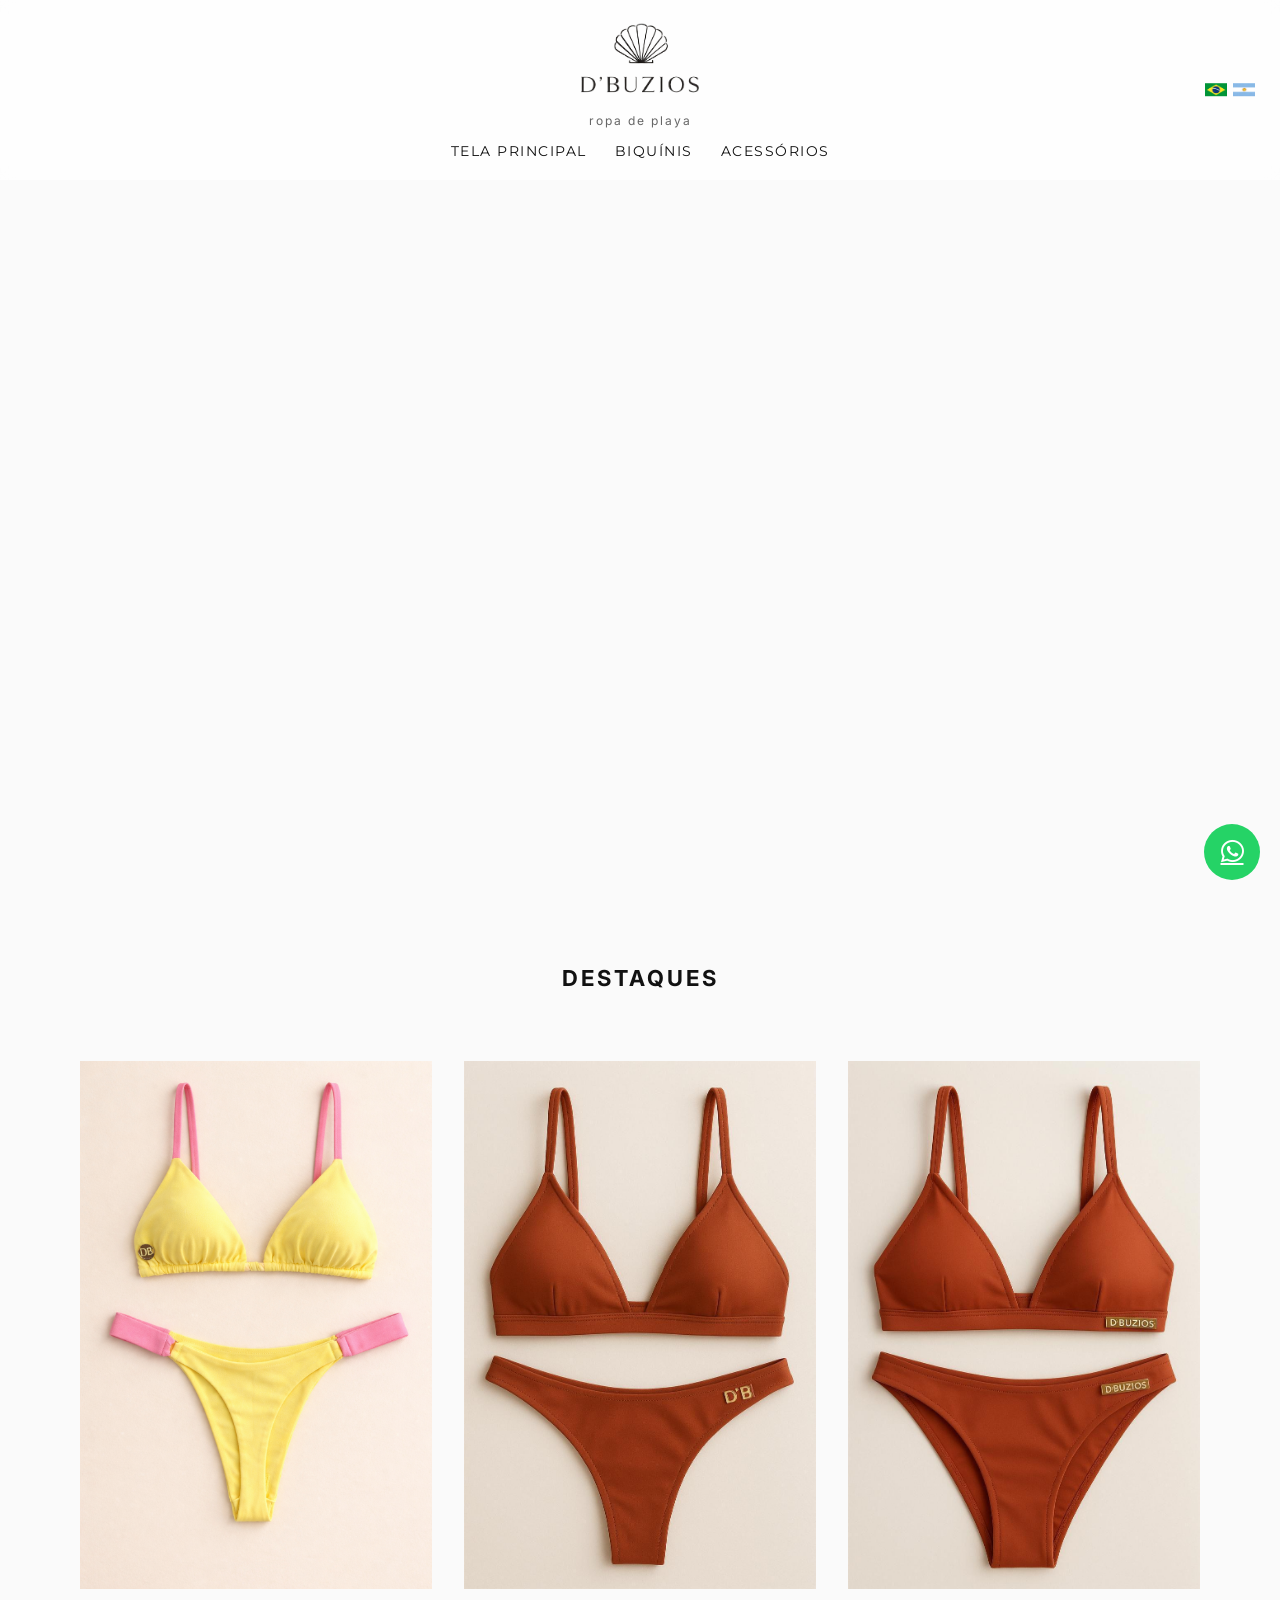
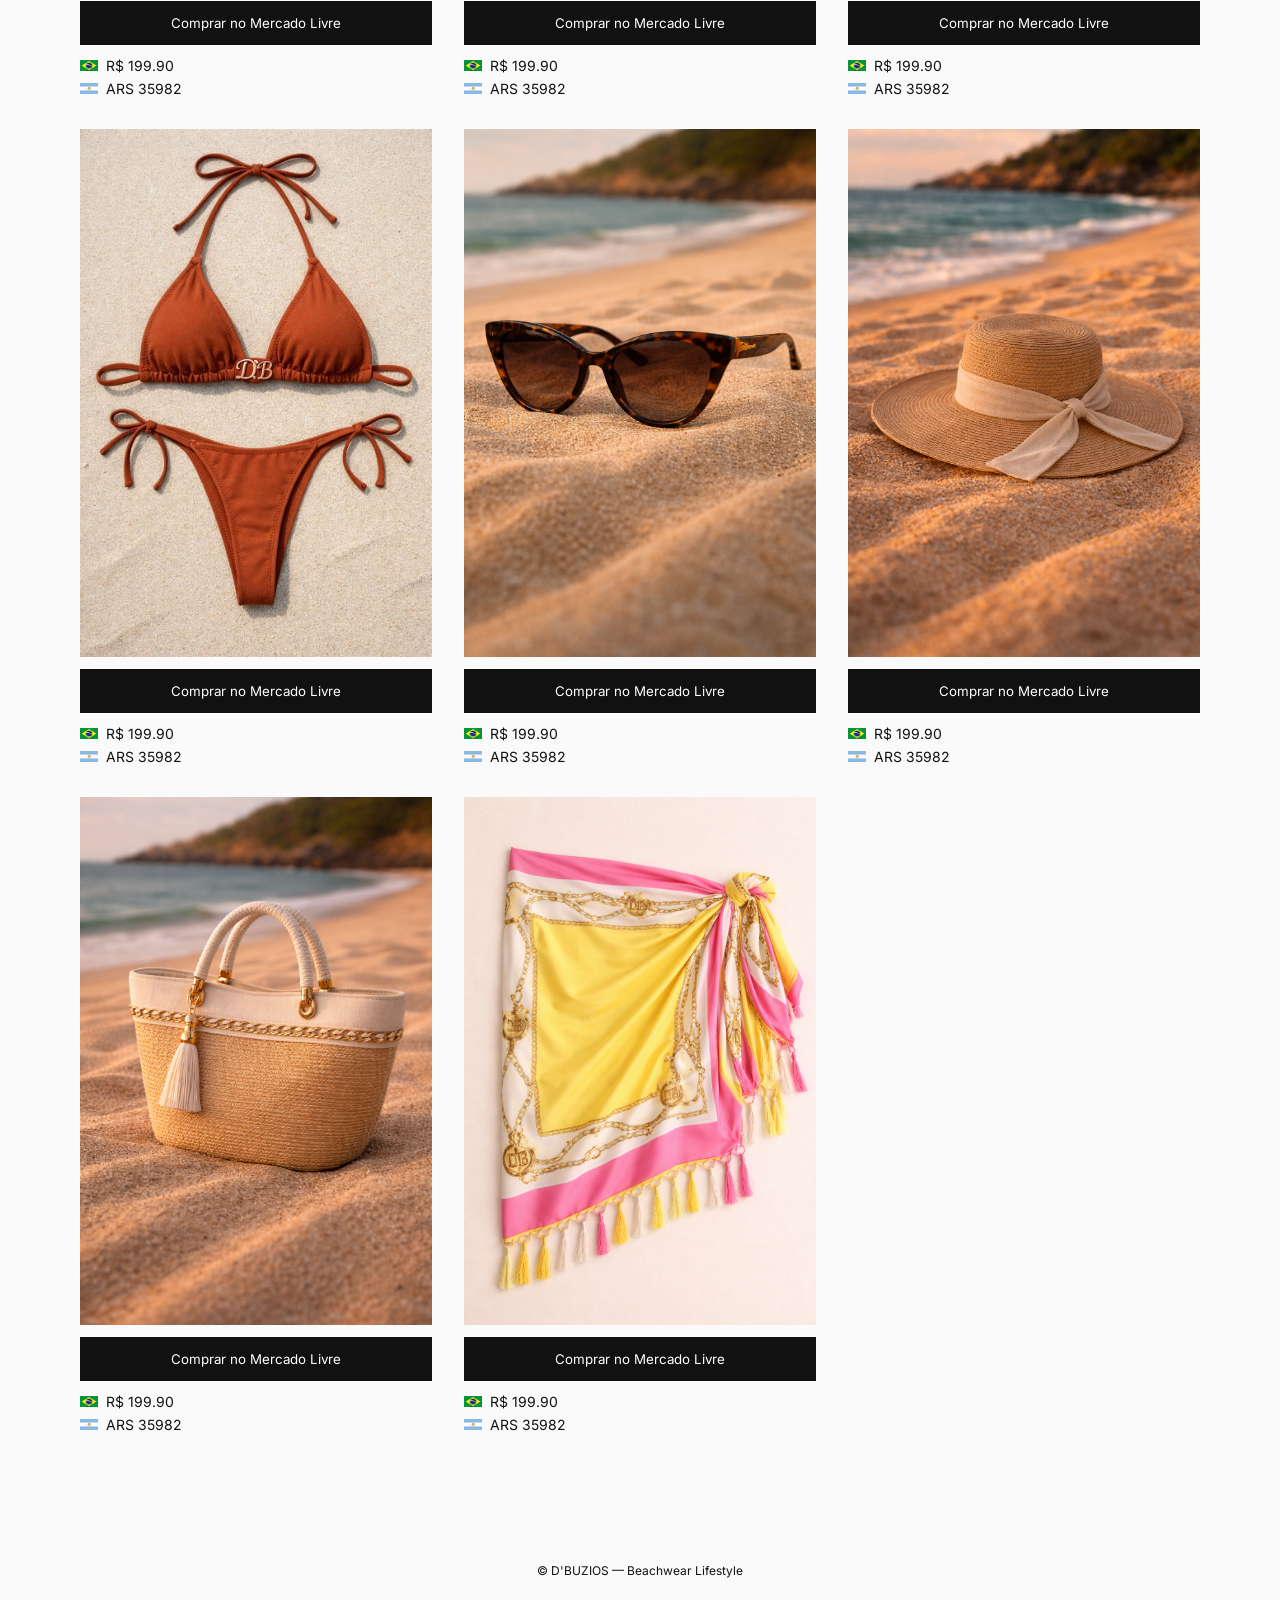
==== commit 5e109cbe: "fix(header): unify menu typography" ====
--- a/index.html
+++ b/index.html
@@ -1,478 +1,328 @@
 <!DOCTYPE html>
 <html lang="pt-BR">
+
 <head>
-  <meta charset="UTF-8">
-  <title>D'BUZIOS – Moda Praia</title>
-  <meta name="viewport" content="width=device-width, initial-scale=1.0">
-
-  <!-- Google Font -->
-  <link href="https://fonts.googleapis.com/css2?family=Inter:wght@300;400;500&display=swap" rel="stylesheet">
-
-  <!-- Font Awesome -->
-  <link
-    rel="stylesheet"
-    href="https://cdnjs.cloudflare.com/ajax/libs/font-awesome/6.5.1/css/all.min.css"
-  />
-
-  <link rel="stylesheet" href="style.css">
+
+<meta charset="UTF-8">
+<meta name="viewport" content="width=device-width, initial-scale=1.0">
+
+<title>D'BUZIOS – Moda Praia</title>
+
+<link rel="stylesheet" href="css/style.css">
+
+<link href="https://fonts.googleapis.com/css2?family=Inter:wght@300;400;500&display=swap" rel="stylesheet">
+<link href="https://fonts.googleapis.com/css2?family=Montserrat:wght@300;400;500&display=swap" rel="stylesheet">
+
+<link
+rel="stylesheet"
+href="https://cdnjs.cloudflare.com/ajax/libs/font-awesome/6.5.1/css/all.min.css"
+/>
+
 </head>
+
 <body>
 
-<!-- WhatsApp Floating -->
+
+<!-- WHATSAPP -->
+
 <a href="https://wa.me/5599999999999" class="whatsapp" target="_blank">
-  <i class="fa-brands fa-whatsapp"></i>
+
+<i class="fa-brands fa-whatsapp"></i>
+
 </a>
 
+
+<!-- HEADER -->
+
 <header class="site-header">
-  <img 
-    src="img/logo-dbuzios-sem-bg.png" 
-    alt="D'BUZIOS Logo" 
-    class="logo"
-  >
-
-  <span class="tagline">ropa de playa</span>
-
-  <div class="flags">
-    <img src="img/bra.png" alt="Brasil">
-    <img src="img/arg.png" alt="Argentina">
-  </div>
+
+<img src="img/logo-dbuzios-sem-bg.png" class="logo">
+
+<span class="tagline">ropa de playa</span>
+
+
+<!-- MENU MOBILE -->
+
+<div class="menu-toggle" onclick="toggleMenu()">
+
+<i class="fa-solid fa-bars"></i>
+
+</div>
+
+
+<!-- MENU -->
+
+<nav class="main-nav" id="mainNav">
+
+<a href="index.html">Tela Principal</a>
+
+<a href="biquinis.html">Biquínis</a>
+
+<div class="dropdown">
+
+<span>Acessórios</span>
+
+<div class="dropdown-menu">
+
+<a href="acessorios/oculos.html">Óculos</a>
+
+<a href="acessorios/chapeus.html">Chapéus</a>
+
+<a href="acessorios/bolsas.html">Bolsas</a>
+
+<a href="acessorios/cangas.html">Cangas</a>
+
+</div>
+
+</div>
+
+</nav>
+
+<!-- BANDEIRAS -->
+
+<div class="flags">
+<img src="img/bra.png" alt="Brasil">
+<img src="img/arg.png" alt="Argentina">
+</div>
+
 </header>
 
+
+
+<!-- HERO VIDEO -->
+
 <section class="hero">
 
-  <!-- VIDEO DE FUNDO -->
-  <video autoplay muted loop playsinline class="hero-video">
-    <source src="video/video-praia.mp4" type="video/mp4">
-  </video>
-
-  <!-- 
-  <div class="hero-text">
-    <p>Moda praia essencial.<br>Entre o luxo e o mar.</p>
-  </div>
-  -->
+<video autoplay muted loop playsinline class="hero-video">
+
+<source src="video/video-praia.mp4" type="video/mp4">
+
+</video>
 
 </section>
 
+
+
+<!-- PRODUTOS EM DESTAQUE -->
+
 <section class="products-section">
 
-  <h2 class="section-title">Biquínis</h2>
-
-  <div class="products">
-
-    <div class="product-card">
-      <img src="img/img5.jpeg" alt="Biquíni">
-      <button onclick="openML()">Comprar no Mercado Livre</button>
-      <div class="price">
-        <div class="price-line">
-          <img src="img/bra.png" alt="Brasil">
-          <span>R$ <span class="br-price"></span></span>
-        </div>
-        <div class="price-line">
-          <img src="img/arg.png" alt="Argentina">
-          <span>ARS <span class="ar-price"></span></span>
-        </div>
-      </div>
-    </div>
-
-    <div class="product-card">
-      <img src="img/img2.jpeg" alt="Biquíni">
-      <button onclick="openML()">Comprar no Mercado Livre</button>
-      <div class="price">
-        <div class="price-line">
-          <img src="img/bra.png" alt="Brasil">
-          <span>R$ <span class="br-price"></span></span>
-        </div>
-        <div class="price-line">
-          <img src="img/arg.png" alt="Argentina">
-          <span>ARS <span class="ar-price"></span></span>
-        </div>
-      </div>
-    </div>
-
-    <div class="product-card">
-      <img src="img/img3.jpeg" alt="Biquíni">
-      <button onclick="openML()">Comprar no Mercado Livre</button>
-      <div class="price">
-        <div class="price-line">
-          <img src="img/bra.png" alt="Brasil">
-          <span>R$ <span class="br-price"></span></span>
-        </div>
-        <div class="price-line">
-          <img src="img/arg.png" alt="Argentina">
-          <span>ARS <span class="ar-price"></span></span>
-        </div>
-      </div>
-    </div>
-
-    <div class="product-card">
-      <img src="img/img4.jpeg" alt="Biquíni">
-      <button onclick="openML()">Comprar no Mercado Livre</button>
-      <div class="price">
-        <div class="price-line">
-          <img src="img/bra.png" alt="Brasil">
-          <span>R$ <span class="br-price"></span></span>
-        </div>
-        <div class="price-line">
-          <img src="img/arg.png" alt="Argentina">
-          <span>ARS <span class="ar-price"></span></span>
-        </div>
-      </div>
-    </div>
-
-    <div class="product-card">
-      <img src="img/img1.jpeg" alt="Biquíni">
-      <button onclick="openML()">Comprar no Mercado Livre</button>
-      <div class="price">
-        <div class="price-line">
-          <img src="img/bra.png" alt="Brasil">
-          <span>R$ <span class="br-price"></span></span>
-        </div>
-        <div class="price-line">
-          <img src="img/arg.png" alt="Argentina">
-          <span>ARS <span class="ar-price"></span></span>
-        </div>
-      </div>
-    </div>
-
-    <div class="product-card">
-      <img src="img/img6.jpeg" alt="Biquíni">
-      <button onclick="openML()">Comprar no Mercado Livre</button>
-      <div class="price">
-        <div class="price-line">
-          <img src="img/bra.png" alt="Brasil">
-          <span>R$ <span class="br-price"></span></span>
-        </div>
-        <div class="price-line">
-          <img src="img/arg.png" alt="Argentina">
-          <span>ARS <span class="ar-price"></span></span>
-        </div>
-      </div>
-    </div>
-
-    <div class="product-card">
-      <img src="img/img7.jpeg" alt="Biquíni">
-      <button onclick="openML()">Comprar no Mercado Livre</button>
-      <div class="price">
-        <div class="price-line">
-          <img src="img/bra.png" alt="Brasil">
-          <span>R$ <span class="br-price"></span></span>
-        </div>
-        <div class="price-line">
-          <img src="img/arg.png" alt="Argentina">
-          <span>ARS <span class="ar-price"></span></span>
-        </div>
-      </div>
-    </div>
-
-    <div class="product-card">
-      <img src="img/img8.jpeg" alt="Biquíni">
-      <button onclick="openML()">Comprar no Mercado Livre</button>
-      <div class="price">
-        <div class="price-line">
-          <img src="img/bra.png" alt="Brasil">
-          <span>R$ <span class="br-price"></span></span>
-        </div>
-        <div class="price-line">
-          <img src="img/arg.png" alt="Argentina">
-          <span>ARS <span class="ar-price"></span></span>
-        </div>
-      </div>
-    </div>
-
-  </div>
+<h2 class="section-title">Destaques</h2>
+
+
+<div class="products">
+
+
+
+<!-- CARD -->
+
+<div class="product-card">
+
+<img src="img/img1.jpeg">
+
+<button onclick="openML()">Comprar no Mercado Livre</button>
+
+<div class="price">
+
+<div class="price-line">
+<img src="img/bra.png">
+<span>R$ 199.90</span>
+</div>
+
+<div class="price-line">
+<img src="img/arg.png">
+<span>ARS 35982</span>
+</div>
+
+</div>
+
+</div>
+
+
+
+<div class="product-card">
+
+<img src="img/img2.jpeg">
+
+<button onclick="openML()">Comprar no Mercado Livre</button>
+
+<div class="price">
+
+<div class="price-line">
+<img src="img/bra.png">
+<span>R$ 199.90</span>
+</div>
+
+<div class="price-line">
+<img src="img/arg.png">
+<span>ARS 35982</span>
+</div>
+
+</div>
+
+</div>
+
+
+
+<div class="product-card">
+
+<img src="img/img3.jpeg">
+
+<button onclick="openML()">Comprar no Mercado Livre</button>
+
+<div class="price">
+
+<div class="price-line">
+<img src="img/bra.png">
+<span>R$ 199.90</span>
+</div>
+
+<div class="price-line">
+<img src="img/arg.png">
+<span>ARS 35982</span>
+</div>
+
+</div>
+
+</div>
+
+
+
+<div class="product-card">
+
+<img src="img/img4.jpeg">
+
+<button onclick="openML()">Comprar no Mercado Livre</button>
+
+<div class="price">
+
+<div class="price-line">
+<img src="img/bra.png">
+<span>R$ 199.90</span>
+</div>
+
+<div class="price-line">
+<img src="img/arg.png">
+<span>ARS 35982</span>
+</div>
+
+</div>
+
+</div>
+
+
+
+<div class="product-card">
+
+<img src="img/oculos1.jpg">
+
+<button onclick="openML()">Comprar no Mercado Livre</button>
+
+<div class="price">
+
+<div class="price-line">
+<img src="img/bra.png">
+<span>R$ 199.90</span>
+</div>
+
+<div class="price-line">
+<img src="img/arg.png">
+<span>ARS 35982</span>
+</div>
+
+</div>
+
+</div>
+
+
+
+<div class="product-card">
+
+<img src="img/chapeu1.jpg">
+
+<button onclick="openML()">Comprar no Mercado Livre</button>
+
+<div class="price">
+
+<div class="price-line">
+<img src="img/bra.png">
+<span>R$ 199.90</span>
+</div>
+
+<div class="price-line">
+<img src="img/arg.png">
+<span>ARS 35982</span>
+</div>
+
+</div>
+
+</div>
+
+
+
+<div class="product-card">
+
+<img src="img/bolsa1.jpg">
+
+<button onclick="openML()">Comprar no Mercado Livre</button>
+
+<div class="price">
+
+<div class="price-line">
+<img src="img/bra.png">
+<span>R$ 199.90</span>
+</div>
+
+<div class="price-line">
+<img src="img/arg.png">
+<span>ARS 35982</span>
+</div>
+
+</div>
+
+</div>
+
+
+
+<div class="product-card">
+
+<img src="img/canga1.jpg">
+
+<button onclick="openML()">Comprar no Mercado Livre</button>
+
+<div class="price">
+
+<div class="price-line">
+<img src="img/bra.png">
+<span>R$ 199.90</span>
+</div>
+
+<div class="price-line">
+<img src="img/arg.png">
+<span>ARS 35982</span>
+</div>
+
+</div>
+
+</div>
+
+
+
+</div>
 
 </section>
 
-<section class="accessories">
-
-  <h2 class="section-title">Acessórios</h2>
-
-  <!-- ÓCULOS -->
-  <div class="accessory-category">
-    <h3 class="accessory-category-title">Óculos</h3>
-
-    <div class="accessories-grid">
-
-      <div class="accessory-card">
-        <img src="img/oculos1.jpg" alt="Óculos D'Buzios">
-        <button onclick="openML()">Comprar no Mercado Livre</button>
-        <div class="price">
-          <div class="price-line">
-            <img src="img/bra.png" alt="Brasil">
-            <span>R$ <span class="br-price"></span></span>
-          </div>
-          <div class="price-line">
-            <img src="img/arg.png" alt="Argentina">
-            <span>ARS <span class="ar-price"></span></span>
-          </div>
-        </div>
-      </div>
-
-      <div class="accessory-card">
-        <img src="img/oculos2.jpg" alt="Óculos D'Buzios">
-        <button onclick="openML()">Comprar no Mercado Livre</button>
-        <div class="price">
-          <div class="price-line">
-            <img src="img/bra.png" alt="Brasil">
-            <span>R$ <span class="br-price"></span></span>
-          </div>
-          <div class="price-line">
-            <img src="img/arg.png" alt="Argentina">
-            <span>ARS <span class="ar-price"></span></span>
-          </div>
-        </div>
-      </div>
-
-      <div class="accessory-card">
-        <img src="img/oculos3.jpg" alt="Óculos D'Buzios">
-        <button onclick="openML()">Comprar no Mercado Livre</button>
-        <div class="price">
-          <div class="price-line">
-            <img src="img/bra.png" alt="Brasil">
-            <span>R$ <span class="br-price"></span></span>
-          </div>
-          <div class="price-line">
-            <img src="img/arg.png" alt="Argentina">
-            <span>ARS <span class="ar-price"></span></span>
-          </div>
-        </div>
-      </div>
-
-      <div class="accessory-card">
-        <img src="img/oculos4.jpg" alt="Óculos D'Buzios">
-        <button onclick="openML()">Comprar no Mercado Livre</button>
-        <div class="price">
-          <div class="price-line">
-            <img src="img/bra.png" alt="Brasil">
-            <span>R$ <span class="br-price"></span></span>
-          </div>
-          <div class="price-line">
-            <img src="img/arg.png" alt="Argentina">
-            <span>ARS <span class="ar-price"></span></span>
-          </div>
-        </div>
-      </div>
-
-    </div>
-  </div>
-
-  <!-- CHAPÉUS -->
-  <div class="accessory-category">
-    <h3 class="accessory-category-title">Chapéus</h3>
-
-    <div class="accessories-grid">
-
-      <div class="accessory-card">
-        <img src="img/chapeu1.jpg" alt="Chapéu D'Buzios">
-        <button onclick="openML()">Comprar no Mercado Livre</button>
-        <div class="price">
-          <div class="price-line">
-            <img src="img/bra.png" alt="Brasil">
-            <span>R$ <span class="br-price"></span></span>
-          </div>
-          <div class="price-line">
-            <img src="img/arg.png" alt="Argentina">
-            <span>ARS <span class="ar-price"></span></span>
-          </div>
-        </div>
-      </div>
-
-      <div class="accessory-card">
-        <img src="img/chapeu2.jpg" alt="Chapéu D'Buzios">
-        <button onclick="openML()">Comprar no Mercado Livre</button>
-        <div class="price">
-          <div class="price-line">
-            <img src="img/bra.png" alt="Brasil">
-            <span>R$ <span class="br-price"></span></span>
-          </div>
-          <div class="price-line">
-            <img src="img/arg.png" alt="Argentina">
-            <span>ARS <span class="ar-price"></span></span>
-          </div>
-        </div>
-      </div>
-
-      <div class="accessory-card">
-        <img src="img/chapeu3.jpg" alt="Chapéu D'Buzios">
-        <button onclick="openML()">Comprar no Mercado Livre</button>
-        <div class="price">
-          <div class="price-line">
-            <img src="img/bra.png" alt="Brasil">
-            <span>R$ <span class="br-price"></span></span>
-          </div>
-          <div class="price-line">
-            <img src="img/arg.png" alt="Argentina">
-            <span>ARS <span class="ar-price"></span></span>
-          </div>
-        </div>
-      </div>
-
-      <div class="accessory-card">
-        <img src="img/chapeu4.jpg" alt="Chapéu D'Buzios">
-        <button onclick="openML()">Comprar no Mercado Livre</button>
-        <div class="price">
-          <div class="price-line">
-            <img src="img/bra.png" alt="Brasil">
-            <span>R$ <span class="br-price"></span></span>
-          </div>
-          <div class="price-line">
-            <img src="img/arg.png" alt="Argentina">
-            <span>ARS <span class="ar-price"></span></span>
-          </div>
-        </div>
-      </div>
-
-    </div>
-  </div>
-
-
-  <!-- BOLSAS -->
-  <div class="accessory-category">
-    <h3 class="accessory-category-title">Bolsas</h3>
-
-    <div class="accessories-grid">
-
-      <div class="accessory-card">
-        <img src="img/bolsa1.jpg" alt="Bolsa D'Buzios">
-        <button onclick="openML()">Comprar no Mercado Livre</button>
-        <div class="price">
-          <div class="price-line">
-            <img src="img/bra.png" alt="Brasil">
-            <span>R$ <span class="br-price"></span></span>
-          </div>
-          <div class="price-line">
-            <img src="img/arg.png" alt="Argentina">
-            <span>ARS <span class="ar-price"></span></span>
-          </div>
-        </div>
-      </div>
-
-      <div class="accessory-card">
-        <img src="img/bolsa2.jpg" alt="Bolsa D'Buzios">
-        <button onclick="openML()">Comprar no Mercado Livre</button>
-        <div class="price">
-          <div class="price-line">
-            <img src="img/bra.png" alt="Brasil">
-            <span>R$ <span class="br-price"></span></span>
-          </div>
-          <div class="price-line">
-            <img src="img/arg.png" alt="Argentina">
-            <span>ARS <span class="ar-price"></span></span>
-          </div>
-        </div>
-      </div>
-
-      <div class="accessory-card">
-        <img src="img/bolsa3.jpg" alt="Bolsa D'Buzios">
-        <button onclick="openML()">Comprar no Mercado Livre</button>
-        <div class="price">
-          <div class="price-line">
-            <img src="img/bra.png" alt="Brasil">
-            <span>R$ <span class="br-price"></span></span>
-          </div>
-          <div class="price-line">
-            <img src="img/arg.png" alt="Argentina">
-            <span>ARS <span class="ar-price"></span></span>
-          </div>
-        </div>
-      </div>
-
-      <div class="accessory-card">
-        <img src="img/bolsa4.jpg" alt="Bolsa D'Buzios">
-        <button onclick="openML()">Comprar no Mercado Livre</button>
-        <div class="price">
-          <div class="price-line">
-            <img src="img/bra.png" alt="Brasil">
-            <span>R$ <span class="br-price"></span></span>
-          </div>
-          <div class="price-line">
-            <img src="img/arg.png" alt="Argentina">
-            <span>ARS <span class="ar-price"></span></span>
-          </div>
-        </div>
-      </div>
-
-    </div>
-  </div>
-
-
-  <!-- CANGAS -->
-  <div class="accessory-category">
-    <h3 class="accessory-category-title">Cangas</h3>
-
-    <div class="accessories-grid">
-
-      <div class="accessory-card">
-        <img src="img/canga1.jpg" alt="Canga D'Buzios">
-        <button onclick="openML()">Comprar no Mercado Livre</button>
-        <div class="price">
-          <div class="price-line">
-            <img src="img/bra.png" alt="Brasil">
-            <span>R$ <span class="br-price"></span></span>
-          </div>
-          <div class="price-line">
-            <img src="img/arg.png" alt="Argentina">
-            <span>ARS <span class="ar-price"></span></span>
-          </div>
-        </div>
-      </div>
-
-      <div class="accessory-card">
-        <img src="img/canga2.jpg" alt="Canga D'Buzios">
-        <button onclick="openML()">Comprar no Mercado Livre</button>
-        <div class="price">
-          <div class="price-line">
-            <img src="img/bra.png" alt="Brasil">
-            <span>R$ <span class="br-price"></span></span>
-          </div>
-          <div class="price-line">
-            <img src="img/arg.png" alt="Argentina">
-            <span>ARS <span class="ar-price"></span></span>
-          </div>
-        </div>
-      </div>
-
-      <div class="accessory-card">
-        <img src="img/canga3.jpg" alt="Canga D'Buzios">
-        <button onclick="openML()">Comprar no Mercado Livre</button>
-        <div class="price">
-          <div class="price-line">
-            <img src="img/bra.png" alt="Brasil">
-            <span>R$ <span class="br-price"></span></span>
-          </div>
-          <div class="price-line">
-            <img src="img/arg.png" alt="Argentina">
-            <span>ARS <span class="ar-price"></span></span>
-          </div>
-        </div>
-      </div>
-
-      <div class="accessory-card">
-        <img src="img/canga4.jpg" alt="Canga D'Buzios">
-        <button onclick="openML()">Comprar no Mercado Livre</button>
-        <div class="price">
-          <div class="price-line">
-            <img src="img/bra.png" alt="Brasil">
-            <span>R$ <span class="br-price"></span></span>
-          </div>
-          <div class="price-line">
-            <img src="img/arg.png" alt="Argentina">
-            <span>ARS <span class="ar-price"></span></span>
-          </div>
-        </div>
-      </div>
-
-    </div>
-  </div>
-
-</section>
-
-<section class="parallax lifestyle"></section>
+
 
 <footer>
-  <p>© D'BUZIOS — Beachwear Lifestyle</p>
+
+<p>© D'BUZIOS — Beachwear Lifestyle</p>
+
 </footer>
 
+
 <script src="script.js"></script>
+
 </body>
+
 </html>
--- a/css/style.css
+++ b/css/style.css
@@ -0,0 +1,442 @@
+/* =====================================
+RESET
+===================================== */
+
+*{
+margin:0;
+padding:0;
+box-sizing:border-box;
+font-family:'Inter',sans-serif;
+}
+
+body{
+background:#fafafa;
+color:#111;
+padding-top:180px;
+}
+
+
+
+/* =====================================
+HEADER
+===================================== */
+
+.site-header{
+
+position:fixed;
+top:0;
+width:100%;
+
+background:rgba(255,255,255,0.7);
+backdrop-filter:blur(8px);
+
+text-align:center;
+
+padding:12px 20px;
+
+z-index:1000;
+
+}
+
+.logo{
+max-width:140px;
+}
+
+.tagline{
+
+display:block;
+font-size:12px;
+
+letter-spacing:2px;
+color:#666;
+
+margin-top:6px;
+
+}
+
+/* =====================================
+BANDEIRAS HEADER
+===================================== */
+
+.flags{
+
+position:absolute;
+
+right:25px;
+top:50%;
+
+transform:translateY(-50%);
+
+display:flex;
+
+gap:6px;
+
+}
+
+.flags img{
+
+width:22px;
+
+display:block;
+
+}
+
+
+/* =====================================
+MENU
+===================================== */
+
+.main-nav{
+
+display:flex;
+justify-content:center;
+gap:28px;
+
+margin-top:14px;
+
+font-size:14px;
+
+gap:28px;
+
+}
+
+.main-nav a,
+.main-nav button,
+.main-nav span{
+
+font-family:'Montserrat',sans-serif;
+font-size:14px;
+
+letter-spacing:1.5px;
+
+text-transform:uppercase;
+
+font-weight:400;
+
+color:#111;
+
+text-decoration:none;
+
+}
+
+.main-nav a:hover{
+opacity:0.6;
+}
+
+.main-nav button{
+
+font-family: 'Montserrat', sans-serif;
+font-size: 14px;
+letter-spacing: 1.5px;
+text-transform: uppercase;
+font-weight: 400;
+
+background:none;
+border:none;
+
+color:#111;
+
+cursor:pointer;
+
+padding:0;
+
+}
+
+.dropdown{
+position:relative;
+padding-bottom:8px;
+}
+
+.dropdown-menu{
+
+display:none;
+
+position:absolute;
+
+top:100%;
+left:0;
+
+background:white;
+
+padding:12px 0;
+
+min-width:140px;
+
+box-shadow:0 10px 20px rgba(0,0,0,0.08);
+
+}
+
+.dropdown:hover .dropdown-menu{
+display:block;
+}
+
+.dropdown-menu a{
+
+display:block;
+
+padding:6px 10px;
+
+white-space:nowrap;
+
+}
+
+
+
+/* =====================================
+MENU MOBILE
+===================================== */
+
+.menu-toggle{
+
+display:none;
+
+font-size:22px;
+
+position:absolute;
+
+left:20px;
+top:20px;
+
+cursor:pointer;
+
+}
+
+
+
+/* =====================================
+WHATSAPP
+===================================== */
+
+.whatsapp{
+
+position:fixed;
+
+right:20px;
+bottom:20px;
+
+width:56px;
+height:56px;
+
+background:#25D366;
+
+border-radius:50%;
+
+display:flex;
+
+align-items:center;
+justify-content:center;
+
+color:white;
+
+font-size:26px;
+
+z-index:999;
+
+}
+
+
+
+/* =====================================
+HERO VIDEO
+===================================== */
+
+.hero{
+
+height:75vh;
+
+position:relative;
+
+overflow:hidden;
+
+}
+
+.hero-video{
+
+position:absolute;
+
+width:100%;
+height:100%;
+
+object-fit:cover;
+
+}
+
+
+
+/* =====================================
+SECTION TITLES
+===================================== */
+
+.section-title{
+
+text-align:center;
+
+font-size:22px;
+
+letter-spacing:3px;
+
+text-transform:uppercase;
+
+margin:50px 0 30px 0;
+
+}
+
+
+
+/* =====================================
+GRID PRODUTOS
+===================================== */
+
+.products{
+
+display:grid;
+
+grid-template-columns:repeat(auto-fit,minmax(260px,1fr));
+
+gap:32px;
+
+padding:40px;
+
+}
+
+.products-section{
+padding:60px 40px;
+}
+
+
+
+/* =====================================
+CARD PRODUTO
+===================================== */
+
+.product-card img{
+
+width:100%;
+display:block;
+
+transition:transform .5s;
+
+}
+
+.product-card:hover img{
+transform:scale(1.05);
+}
+
+.product-card button{
+
+width:100%;
+
+background:#111;
+
+color:white;
+
+border:none;
+
+padding:14px;
+
+margin-top:12px;
+
+cursor:pointer;
+
+}
+
+
+
+/* =====================================
+PRICE
+===================================== */
+
+.price{
+
+margin-top:12px;
+
+display:flex;
+
+flex-direction:column;
+
+gap:6px;
+
+font-size:14px;
+
+}
+
+.price-line{
+
+display:flex;
+
+align-items:center;
+
+gap:8px;
+
+}
+
+.price-line img{
+width:18px;
+}
+
+
+
+/* =====================================
+FOOTER
+===================================== */
+
+footer{
+
+text-align:center;
+
+padding:30px;
+
+font-size:12px;
+
+}
+
+
+
+/* =====================================
+RESPONSIVE
+===================================== */
+
+@media(max-width:768px){
+
+body{
+padding-top:148px;
+}
+
+.main-nav{
+
+display:none;
+
+flex-direction:column;
+
+background:white;
+
+position:absolute;
+
+top:90px;
+left:0;
+
+width:100%;
+
+padding:20px;
+
+gap:28px;
+
+}
+
+.main-nav.show{
+display:flex;
+}
+
+.menu-toggle{
+display:block;
+}
+
+.products{
+
+grid-template-columns:1fr;
+
+padding:20px;
+
+}
+
+}
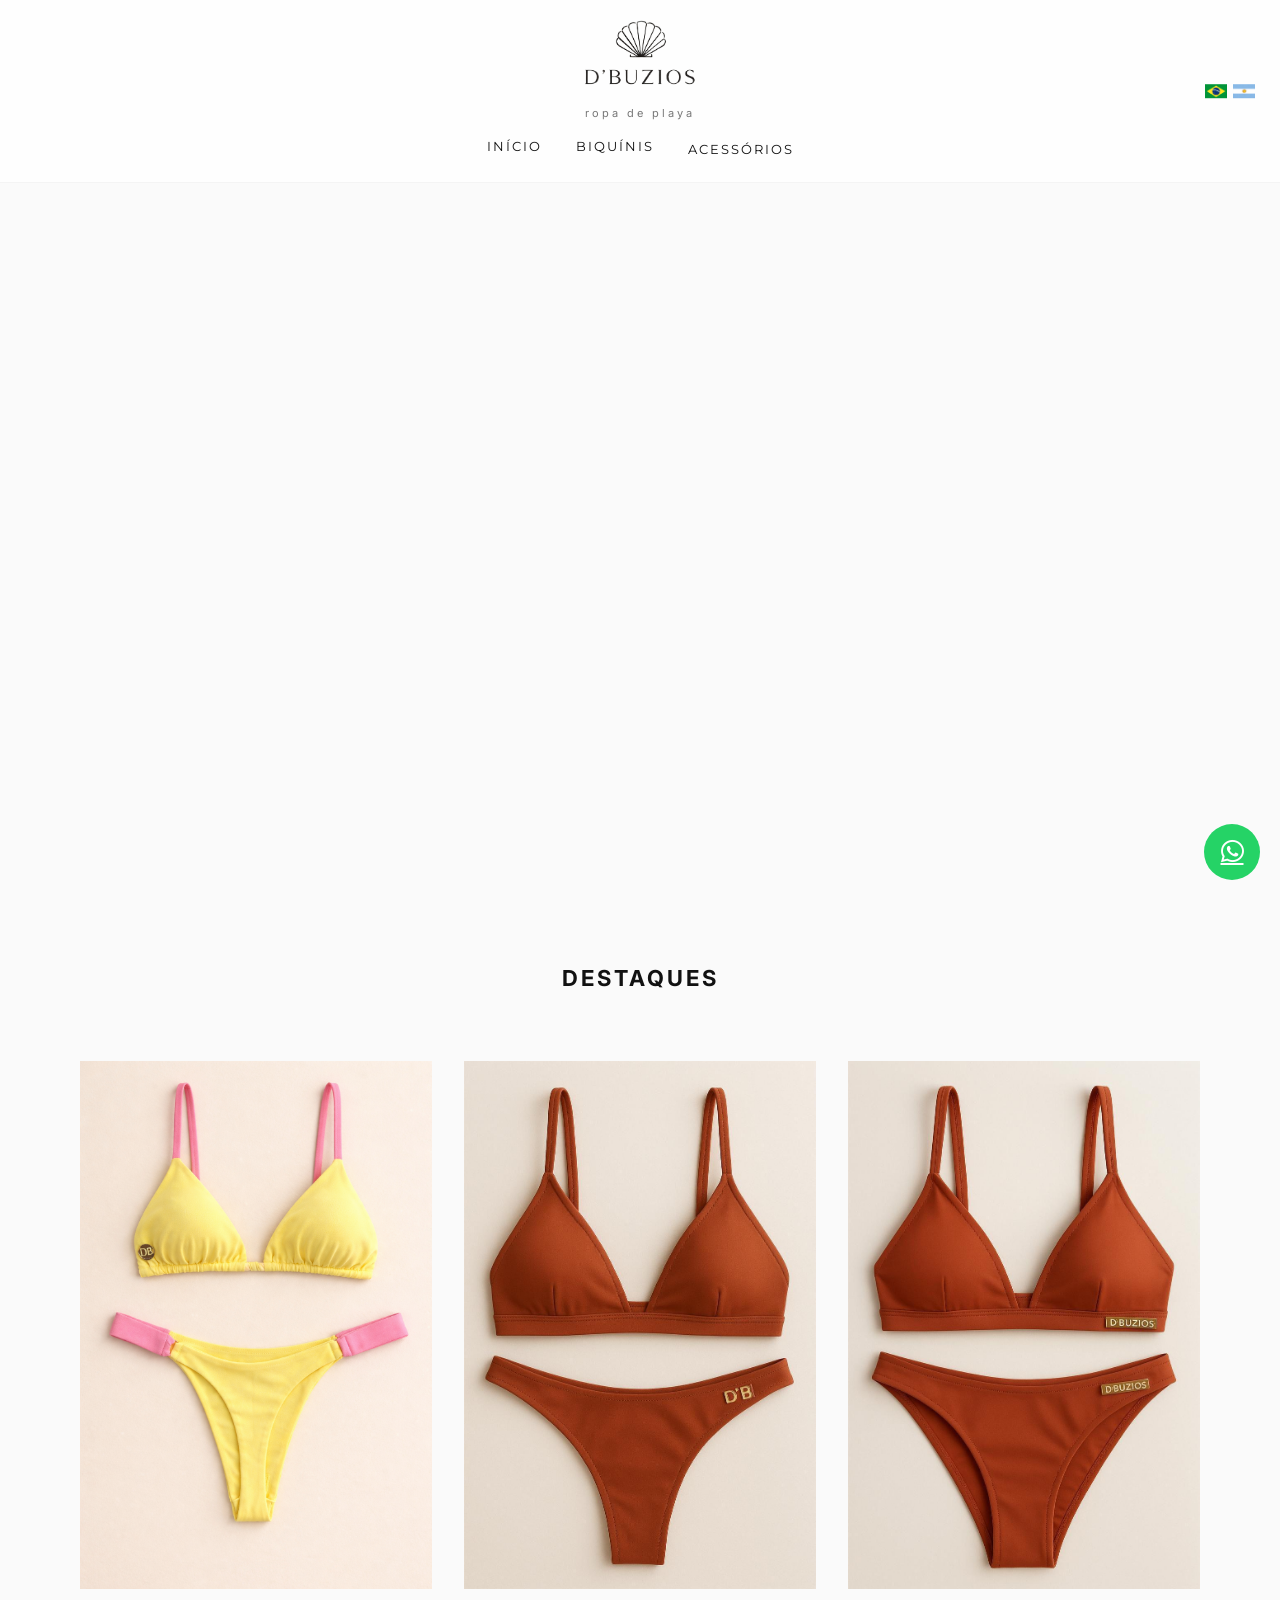
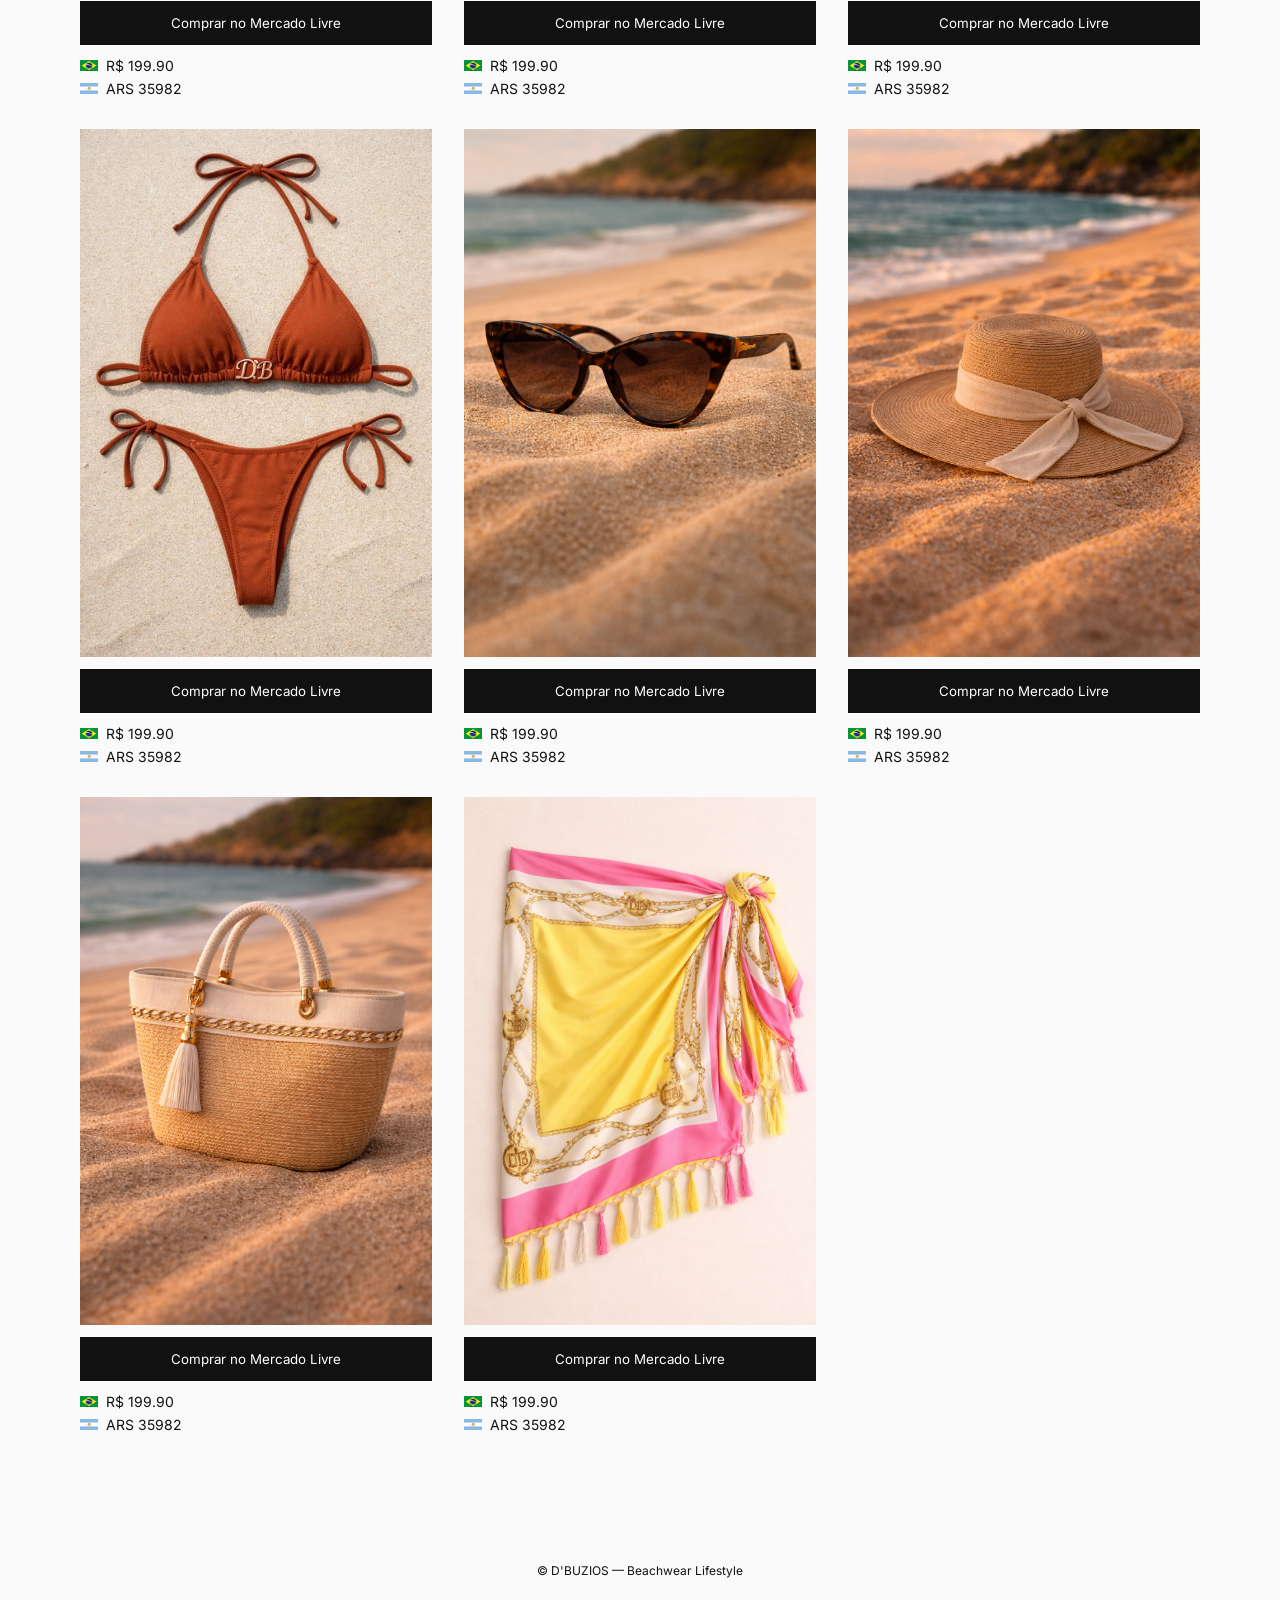
==== commit fad8039e: "feat(header): refine premium navigation layout and menu styling" ====
--- a/index.html
+++ b/index.html
@@ -54,7 +54,7 @@
 
 <nav class="main-nav" id="mainNav">
 
-<a href="index.html">Tela Principal</a>
+<a href="index.html">Início</a>
 
 <a href="biquinis.html">Biquínis</a>
 
--- a/css/style.css
+++ b/css/style.css
@@ -18,7 +18,7 @@
 
 
 /* =====================================
-HEADER
+HEADER PREMIUM
 ===================================== */
 
 .site-header{
@@ -27,30 +27,40 @@
 top:0;
 width:100%;
 
-background:rgba(255,255,255,0.7);
-backdrop-filter:blur(8px);
+background:rgba(255,255,255,0.72);
+backdrop-filter:blur(10px);
 
 text-align:center;
 
-padding:12px 20px;
+padding:10px 20px 14px;
 
 z-index:1000;
 
-}
+border-bottom:1px solid rgba(0,0,0,0.04);
+
+}
+
+
+/* logo */
 
 .logo{
-max-width:140px;
-}
+max-width:130px;
+}
+
+
+/* tagline */
 
 .tagline{
 
 display:block;
-font-size:12px;
-
-letter-spacing:2px;
-color:#666;
-
-margin-top:6px;
+
+font-size:11px;
+
+letter-spacing:3px;
+
+color:#777;
+
+margin-top:8px;
 
 }
 
@@ -83,31 +93,31 @@
 
 
 /* =====================================
-MENU
+MENU PREMIUM
 ===================================== */
 
 .main-nav{
 
 display:flex;
 justify-content:center;
-gap:28px;
-
-margin-top:14px;
-
-font-size:14px;
-
-gap:28px;
-
-}
+
+gap:34px;
+
+margin-top:18px;
+
+}
+
+
+/* links */
 
 .main-nav a,
-.main-nav button,
 .main-nav span{
 
 font-family:'Montserrat',sans-serif;
-font-size:14px;
-
-letter-spacing:1.5px;
+
+font-size:13px;
+
+letter-spacing:2px;
 
 text-transform:uppercase;
 
@@ -117,34 +127,28 @@
 
 text-decoration:none;
 
-}
-
-.main-nav a:hover{
-opacity:0.6;
-}
-
-.main-nav button{
-
-font-family: 'Montserrat', sans-serif;
-font-size: 14px;
-letter-spacing: 1.5px;
-text-transform: uppercase;
-font-weight: 400;
-
-background:none;
-border:none;
-
-color:#111;
-
 cursor:pointer;
 
-padding:0;
-
-}
+transition:opacity .25s ease;
+
+}
+
+
+/* hover elegante */
+
+.main-nav a:hover,
+.main-nav span:hover{
+
+opacity:.55;
+
+}
+
+
+/* dropdown */
 
 .dropdown{
 position:relative;
-padding-bottom:8px;
+padding-bottom:10px;
 }
 
 .dropdown-menu{
@@ -154,32 +158,43 @@
 position:absolute;
 
 top:100%;
-left:0;
+left:50%;
+
+transform:translateX(-50%);
 
 background:white;
 
-padding:12px 0;
-
-min-width:140px;
-
-box-shadow:0 10px 20px rgba(0,0,0,0.08);
-
-}
+padding:14px 0;
+
+min-width:150px;
+
+box-shadow:0 14px 30px rgba(0,0,0,0.08);
+
+border-radius:4px;
+
+}
+
+
+/* itens dropdown */
+
+.dropdown-menu a{
+
+display:block;
+
+padding:8px 16px;
+
+font-size:12px;
+
+letter-spacing:1.2px;
+
+}
+
+
+/* dropdown hover */
 
 .dropdown:hover .dropdown-menu{
 display:block;
 }
-
-.dropdown-menu a{
-
-display:block;
-
-padding:6px 10px;
-
-white-space:nowrap;
-
-}
-
 
 
 /* =====================================
